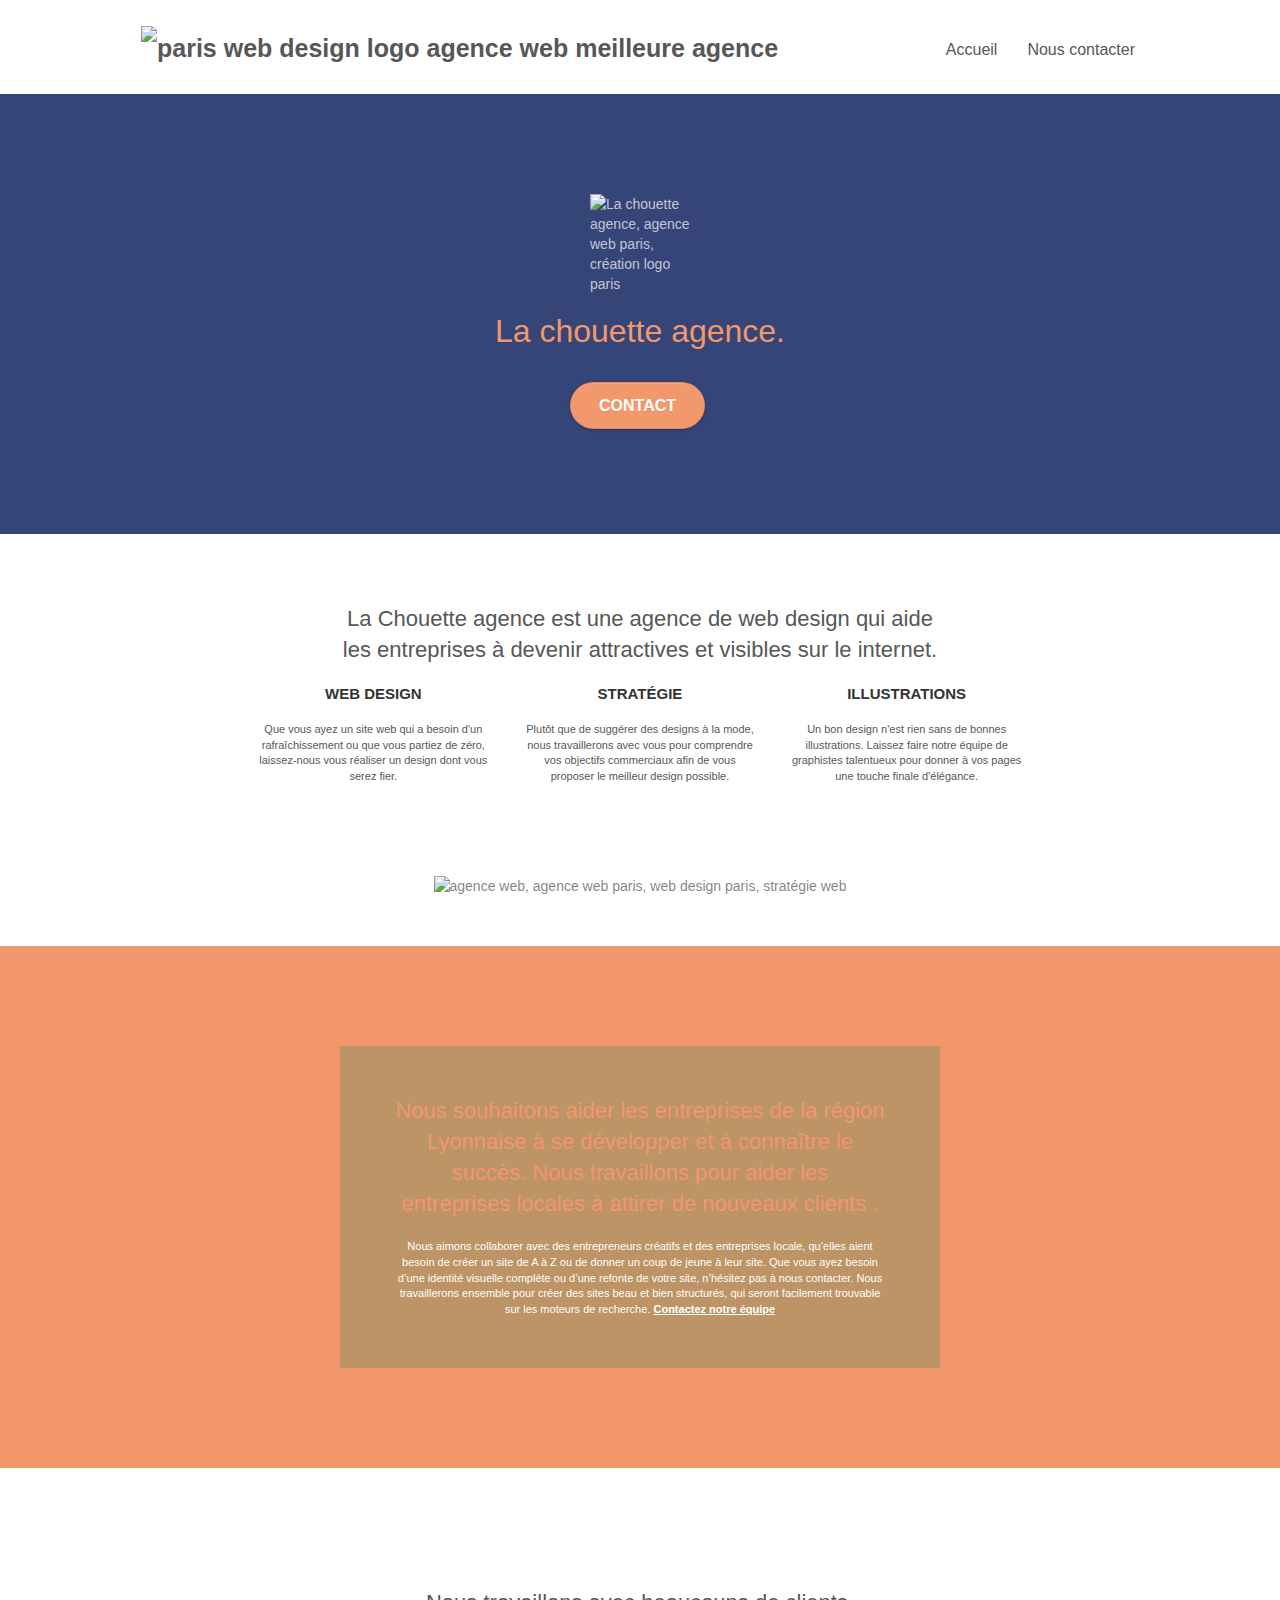
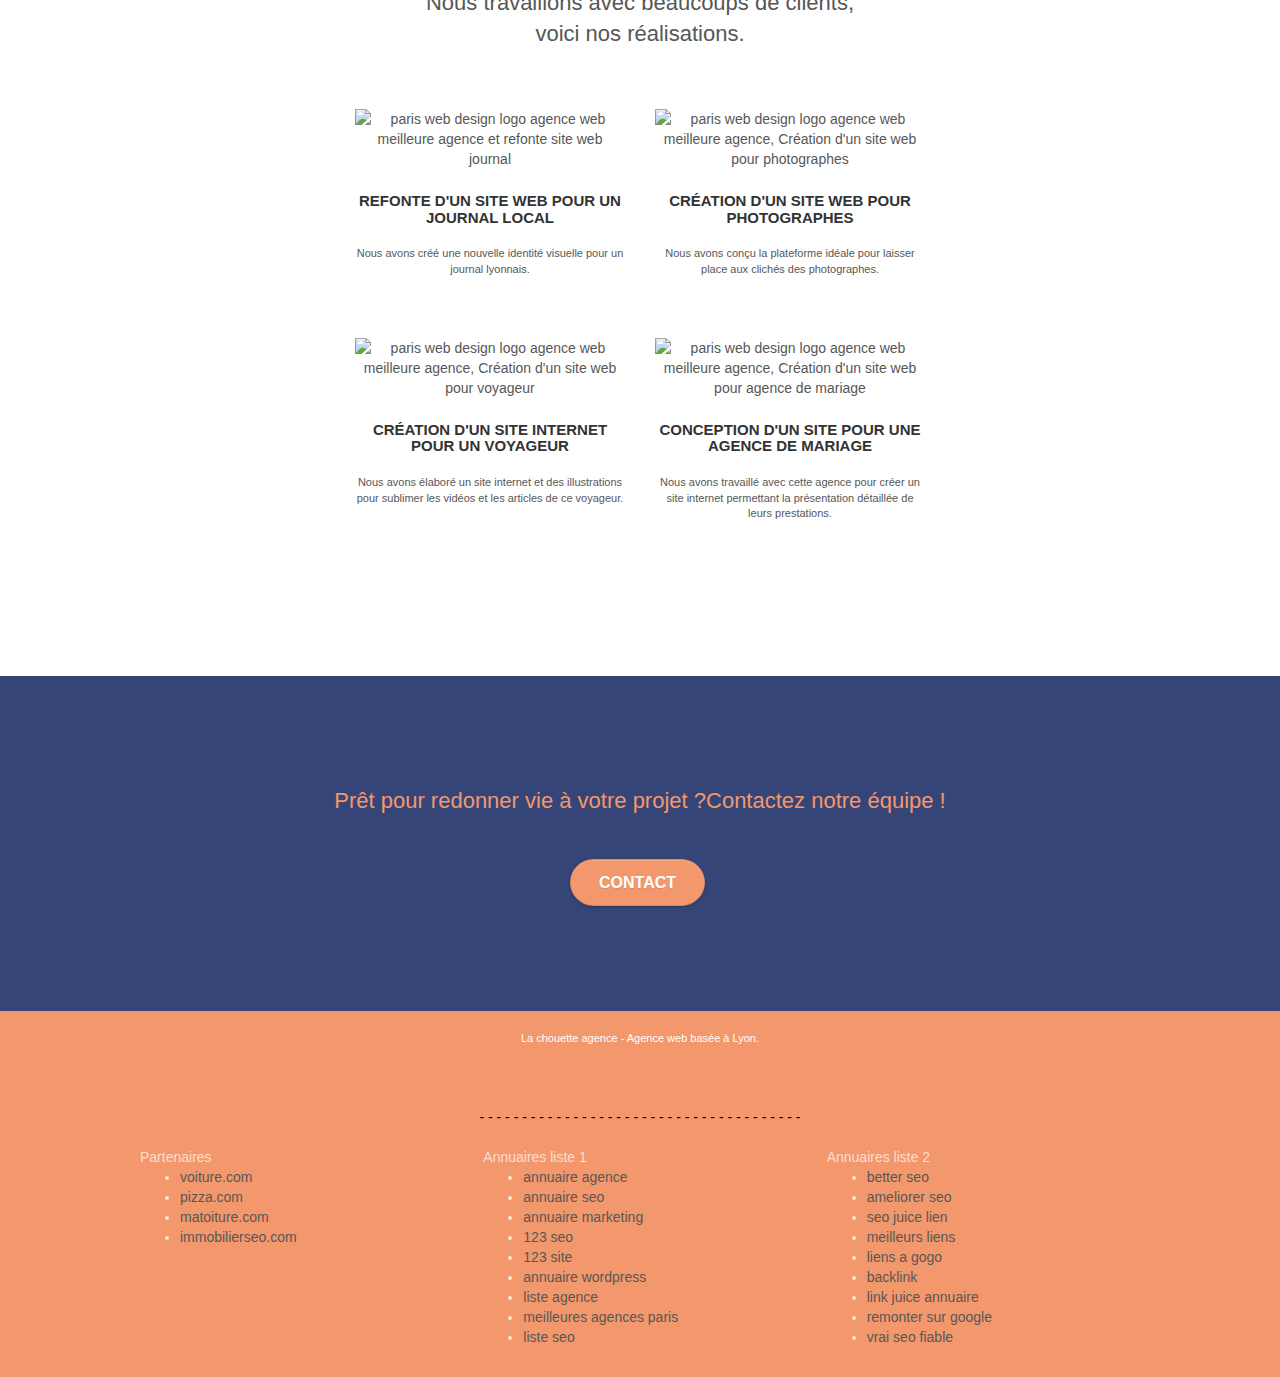
==== index.html @ 9cf642fd "img title deleted replaced by text" ====
<!doctype html>
<html lang="fr">

<head>
	<meta charset="utf-8">
	<meta name="keywords"
		content="seo, google, site web, site internet, agence design paris, agence design, agence design,agence design,agence design,agence design,agence design,agence design,agence design,agence design">
	<meta name="description" content="">
	<meta name="viewport" content="width=device-width, initial-scale=1.0, viewport-fit=cover">
	<link rel="shortcut icon" type="image/png" href="favicon.jpg">

	<link rel="stylesheet" type="text/css" href="./css/bootstrap.css">
	<link rel="stylesheet" type="text/css" href="style.css">
	<link rel="stylesheet" type="text/css" href="./css/font-awesome.css">
	<link rel="stylesheet" type="text/css" href="./css/et-line.css">


	<script src="./js/jquery-2.1.0.js"></script>
	<script src="./js/bootstrap.js"></script>
	<script src="./js/blocs.js"></script>
	<script src="./js/jquery.touchSwipe.js" defer></script>
	<script src="./js/gmaps.js"></script>

	<title>La chouette agence</title>


	<!-- Analytics -->

	<!-- Analytics END -->

</head>

<body>
	<!-- Principal conteneur -->
	<div class="page-container">

		<!-- bloc-0 -->
		<div class="bloc bgc-white l-bloc " id="bloc-0">
			<div class="container bloc-sm">

				<nav class="navbar row">
					<div class="navbar-header">
						<a class="navbar-brand" href="index.html"><img src="img/la-chouette-agence.png"
								alt="paris web design logo agence web meilleure agence" height="40" /></a>
						<button id="nav-toggle" type="button" class="ui-navbar-toggle navbar-toggle"
							data-toggle="collapse" data-target=".navbar-1">
							<span class="sr-only">Toggle navigation</span><span class="icon-bar"></span><span
								class="icon-bar"></span><span class="icon-bar"></span>
						</button>
					</div>
					<div class="collapse navbar-collapse navbar-1 special-dropdown-nav">
						<ul class="site-navigation nav navbar-nav">
							<li>
								<a href="index.html">Accueil</a>
							</li>

							<li>
								<a href="page2.html">Nous contacter</a>
							</li>
						</ul>
					</div>
				</nav>
			</div>
		</div>
		<!-- bloc-0 END -->

		<!-- bloc-1-presentation -->
		<div class="bloc bgc-dark-slate-blue bg-banniere d-bloc bg-t-edge bloc-bg-texture texture-paper b-parallax"
			id="bloc-1-hero">
			<div class="container bloc-lg">
				<div class="row tight-width-whitespace">
					<div class="col-sm-12">
						<img src="img/logo.png" class="center-block image-resize-mode" width="100"
							alt="La chouette agence, agence web paris, création logo paris" />
						<h1 class="text-center hero-bloc-text tc-white ">
							La chouette agence.
						</h1>
						<div class="text-center">
							<a href="page2.html" class="btn btn-lg btn-clean btn-rd cta-hero btn-atomic-tangerine"
								id="cta-hero">Contact</a>
						</div>
					</div>
				</div>
			</div>
		</div>
		<!-- bloc-1-presentation END -->

		<!-- bloc-2-services -->
		<div class="bloc bgc-white l-bloc" id="bloc-2-services">
			<div class="container bloc-md">
				<div class="row">
					<div class="col-sm-12 text-center">
						<h2 class="chouette_agence_titre">La Chouette agence est une agence de web design qui aide <br/>les entreprises à devenir attractives et visibles sur le internet.</h3>
					</div>
				</div>
				<div class="row voffset-lg med-width-whitespace">
					<div class="col-sm-4">
						<div class="text-center">
							<span class="et-icon-browser sm-shadow icon-dark-slate-blue icons icon-lg"></span>
						</div>
						<h3 class="mg-md text-center">
							Web design
						</h3>
						<p class="text-center ">
							Que vous ayez un site web qui a besoin d'un rafraîchissement ou que vous partiez de
							zéro, laissez-nous vous réaliser un design dont vous serez fier.
						</p>
					</div>
					<div class="col-sm-4">
						<div class="text-center">
							<span class="et-icon-presentation sm-shadow icon-dark-slate-blue icons icon-lg"></span>
						</div>
						<h3 class="mg-md text-center">
							Stratégie
						</h3>
						<p class="text-center ">
							Plutôt que de suggérer des designs à la mode, nous travaillerons avec vous pour comprendre
							vos objectifs commerciaux afin de vous proposer le meilleur design possible.
						</p>
					</div>
					<div class="col-sm-4">
						<div class="text-center">
							<span class="et-icon-edit sm-shadow icon-dark-slate-blue icons icon-lg"></span>
						</div>
						<h3 class="mg-md text-center">
							Illustrations
						</h3>
						<p class="text-center ">
							Un bon design n'est rien sans de bonnes illustrations. Laissez faire notre équipe de
							graphistes talentueux pour donner à vos pages une touche finale d'élégance.
						</p>
					</div>
				</div>
				<div class="row voffset-lg voffset">
					<div class="col-xs-12 col-md-8 col-md-offset-2 text-center">
						<img alt="agence web, agence web paris, web design paris, stratégie web"
							src="img/citation.png" />

					</div>
				</div>
			</div>
		</div>
		<!-- bloc-2-services END -->

		<!-- bloc-3-what-i-do -->
		<div class="bloc tc-white bgc-atomic-tangerine bg-presentation d-bloc bloc-bg-texture texture-paper b-parallax"
			id="bloc-3-what-i-do">
			<div class="container bloc-lg">
				<div class="row tight-width-whitespace black-background">
					<div class="col-sm-12">
						<h2 class="mg-md text-center tc-white">
							Nous souhaitons aider les entreprises de la région Lyonnaise à se développer et à connaître
							le succès. Nous travaillons pour aider les entreprises locales à attirer de nouveaux clients
							.
						</h2>
						<p class="text-center white">
							Nous aimons collaborer avec des entrepreneurs créatifs et des entreprises locale, qu’elles
							aient besoin de créer un site de A à Z ou de donner un coup de jeune à leur site. Que vous
							ayez besoin d’une identité visuelle complète ou d’une refonte de votre site, n’hésitez pas à
							nous contacter. Nous travaillerons ensemble pour créer des sites beau et bien structurés,
							qui seront facilement trouvable sur les moteurs de recherche. <a class="ltc-white bold-link"
								href="page2.html">Contactez notre équipe</a>
						</p>
					</div>
				</div>
			</div>
		</div>
		<!-- bloc-3-what-i-do END -->

		<!-- bloc-4-portfolio -->
		<div class="bloc bgc-white bg-lines-h2-bg bg-repeat l-bloc" id="bloc-4-portfolio">
			<div class="container bloc-lg">
				<div class="row">
					<div class="col-sm-12 text-center">
						<h2 class="chouette_agence_titre">Nous travaillons avec beaucoups de clients, <br/> voici nos réalisations.</h2>
					</div>
				</div>
				<div class="row tight-width-whitespace portfolio-row">
					<div class="col-sm-6">
						<a href="#" data-lightbox="img/1.jpg" data-gallery-id="gallery-1"
							data-caption="Refonte d'un site web pour un journal local" data-frame="snapshot-lb"><img
								src="img/1.jpg"
								alt="paris web design logo agence web meilleure agence et refonte site web journal"
								class="img-responsive portfolio-thumb" /></a>
						<h3 class="mg-md text-center">
							Refonte d'un site web pour un journal local
						</h3>
						<p class="text-center">
							Nous avons créé une nouvelle identité visuelle pour un journal lyonnais.
						</p>
					</div>
					<div class="col-sm-6">
						<a href="#" data-lightbox="img/2.jpg" data-gallery-id="gallery-1"
							data-caption="Création d'un site web pour photographes" data-frame="snapshot-lb"><img
								src="img/2.jpg" class="img-responsive portfolio-thumb"
								alt="paris web design logo agence web meilleure agence, Création d'un site web pour photographes" /></a>
						<h3 class="mg-md text-center">
							Création d'un site web pour photographes
						</h3>
						<p class="text-center">
							Nous avons conçu la plateforme idéale pour laisser place aux clichés des photographes.
						</p>
					</div>
				</div>
				<div class="row tight-width-whitespace portfolio-row">
					<div class="col-sm-6">
						<a href="#" data-lightbox="img/3.jpeg" data-gallery-id="gallery-1"
							data-caption="Création d'un site internet pour un voyageur" data-frame="snapshot-lb"><img
								src="img/3.jpeg" class="img-responsive portfolio-thumb"
								alt="paris web design logo agence web meilleure agence, Création d'un site web pour voyageur" /></a>
						<h3 class="mg-md text-center">
							Création d'un site internet pour un voyageur
						</h3>
						<p class="text-center">
							Nous avons élaboré un site internet et des illustrations pour sublimer les vidéos et les
							articles de ce voyageur.
						</p>
					</div>
					<div class="col-sm-6">
						<a href="#" data-lightbox="img/4.jpeg" data-gallery-id="gallery-1"
							data-caption="Conception d'un site pour une agence de mariage" data-frame="snapshot-lb"><img
								src="img/4.jpeg" class="img-responsive portfolio-thumb"
								alt="paris web design logo agence web meilleure agence, Création d'un site web pour agence de mariage" /></a>
						<h3 class="mg-md text-center">
							Conception d'un site pour une agence de mariage
						</h3>
						<p class="text-center">
							Nous avons travaillé avec cette agence pour créer un site internet permettant la
							présentation détaillée de leurs prestations.
						</p>
					</div>
				</div>
			</div>
		</div>
		<!-- bloc-4-portfolio END -->

		<!-- bloc-5-cta -->
		<div class="bloc bgc-dark-slate-blue bg-banniere d-bloc bloc-bg-texture texture-paper" id="bloc-5-cta">
			<div class="container bloc-lg">
				<div class="row">
					<h2 class="mg-md text-center tc-white">
						Prêt pour redonner vie à votre projet ?Contactez notre équipe !
					</h2>
					<div class="col-sm-12 text-center">
						<a href="page2.html"
							class="btn btn-atomic-tangerine btn-clean btn-rd btn-lg cta-hero">Contact</a>
					</div>
				</div>
			</div>
		</div>
		<!-- bloc-5-cta END -->

		<!-- Footer - bloc-8 -->
		<div class="bloc bgc-atomic-tangerine d-bloc" id="bloc-8">
			<div class="container bloc-sm">
				<div class="row">
					<div class="col-sm-12">
						<p class="text-center white">
							La chouette agence - Agence web basée à Lyon.
						</p>
						<div class="row row-no-gutters social">
							<div class="col-sm-3">
								<div class="text-center">
									<a class="social" href="index.html"><span class="fa fa-twitter icon-md"></span></a>
								</div>
							</div>
							<div class="col-sm-3">
								<div class="text-center">
									<a class="social" href="index.html"><span class="fa fa-facebook icon-md"></span></a>
								</div>
							</div>
							<div class="col-sm-3">
								<div class="text-center">
									<a class="social" href="index.html"><span class="fa fa-dribbble icon-md"></span></a>
								</div>
							</div>
							<div class="col-sm-3">
								<div class="text-center">
									<a class="social" href="index.html"><span
											class="fa fa-instagram icon-md"></span></a>
								</div>
							</div>
							<div class="keywords" style="color: initial;">- - - - - - - - - - - - - - - - - - - - - - - - - - - - - - - - - - - - - -</div>
						</div>
						<div class="row">
							<div class="col-sm-4">
								Partenaires
								<ul>
									<li><a href="voiture.com">voiture.com</a></li>
									<li><a href="pizza.com">pizza.com</a></li>
									<li><a href="matoiture.com">matoiture.com</a></li>
									<li><a href="immobilierseo.com">immobilierseo.com</a></li>
								</ul>
							</div>
							<div class="col-sm-4">
								Annuaires liste 1
								<ul>
									<li><a href="annuaireagence.com">annuaire agence</a></li>
									<li><a href="annuaireseo.com">annuaire seo</a></li>
									<li><a href="annuairemarketing.com">annuaire marketing</a></li>
									<li><a href="123seoture.com">123 seo</a></li>
									<li><a href="123site.com">123 site</a></li>
									<li><a href="annuairewordpress.com">annuaire wordpress</a></li>
									<li><a href="listeagence.com">liste agence</a></li>
									<li><a href="meilleuresagencesparis.com">meilleures agences paris</a></li>
									<li><a href="listeseo.com">liste seo</a></li>
								</ul>
							</div>
							<div class="col-sm-4">
								Annuaires liste 2
								<ul>
									<li><a href="betterseo.com">better seo</a></li>
									<li><a href="ameliorerseo.com">ameliorer seo</a></li>
									<li><a href="seojuicelien.com">seo juice lien</a></li>
									<li><a href="meilleursliens.com">meilleurs liens</a></li>
									<li><a href="liensagogo.com">liens a gogo</a></li>
									<li><a href="backlink.com">backlink</a></li>
									<li><a href="linkjuiceannuaire.com">link juice annuaire</a></li>
									<li><a href="remontersurgoogle.com">remonter sur google</a></li>
									<li><a href="vraiseofiable.com">vrai seo fiable</a></li>
								</ul>
							</div>
						</div>
					</div>
				</div>
			</div>
		</div>
		<!-- Footer - bloc-8 END -->

		<!-- Principal conteneur END -->


</body>

</html>
---- style.css ----
/* Modifications apporté au CSS */

.col-sm-3 {
    margin-bottom: 20px;
}

.keywords {
    margin-bottom: 20px;
    text-align: center;
}

.chouette_agence_titre


/* fin des modifications */



body {
    margin: 0;
    padding: 0;
    background: #FFF;
    overflow-x: hidden;
    -webkit-font-smoothing: antialiased;
    -moz-osx-font-smoothing: grayscale;
}

a,
button {
    transition: all .3s ease-in-out;
    outline: none!important;
}

a:hover {
    text-decoration: none;
    cursor: pointer;
}

#page-loading-blocs-notifaction {
    position: fixed;
    top: 0;
    bottom: 0;
    width: 100%;
    z-index: 100000;
    background: #FFFFFF url("img/pageload-spinner.gif") no-repeat center center;
}

.bloc {
    width: 100%;
    clear: both;
    background: 50% 50% no-repeat;
    padding: 0 50px;
    -webkit-background-size: cover;
    -moz-background-size: cover;
    -o-background-size: cover;
    background-size: cover;
    position: relative;
}

.bloc .container {
    padding-left: 0;
    padding-right: 0;
}

.bloc-lg {
    padding: 100px 50px;
}

.bloc-md {
    padding: 50px;
}

.bloc-sm {
    padding: 20px 50px;
}

.bg-center,
.bg-l-edge,
.bg-r-edge,
.bg-t-edge,
.bg-b-edge,
.bg-tl-edge,
.bg-bl-edge,
.bg-tr-edge,
.bg-br-edge,
.bg-repeat {
    -webkit-background-size: auto!important;
    -moz-background-size: auto!important;
    -o-background-size: auto!important;
    background-size: auto!important;
}

.bg-repeat {
    background: repeat;
}

.bg-t-edge {
    background: top no-repeat;
}

.bloc-bg-texture::before {
    content: "";
    background-size: 2px 2px;
    position: absolute;
    top: 0;
    bottom: 0;
    left: 0;
    right: 0;
}

.texture-paper::before {
    background: url("img/texture-paper.png");
    background-size: 280px 280px;
}

.b-parallax {
    background-attachment: fixed;
}

.d-bloc {
    color: rgba(255, 255, 255, .7);
}

.d-bloc button:hover {
    color: rgba(255, 255, 255, .9);
}

.d-bloc .icon-round,
.d-bloc .icon-square,
.d-bloc .icon-rounded,
.d-bloc .icon-semi-rounded-a,
.d-bloc .icon-semi-rounded-b {
    border-color: rgba(255, 255, 255, .9);
}

.d-bloc .divider-h span {
    border-color: rgba(255, 255, 255, .2);
}

.d-bloc .a-btn,
.d-bloc .navbar a,
.d-bloc .navbar-brand,
.d-bloc a .icon-sm,
.d-bloc a .icon-md,
.d-bloc a .icon-lg,
.d-bloc a .icon-xl,
.d-bloc h1 a,
.d-bloc h2 a,
.d-bloc h3 a,
.d-bloc h4 a,
.d-bloc h5 a,
.d-bloc h6 a,
.d-bloc p a {
    color: rgba(255, 255, 255, .6);
}

.d-bloc .a-btn:hover,
.d-bloc .navbar a:hover,
.d-bloc .navbar-brand:hover,
.d-bloc a:hover .icon-sm,
.d-bloc a:hover .icon-md,
.d-bloc a:hover .icon-lg,
.d-bloc a:hover .icon-xl,
.d-bloc h1 a:hover,
.d-bloc h2 a:hover,
.d-bloc h3 a:hover,
.d-bloc h4 a:hover,
.d-bloc h5 a:hover,
.d-bloc h6 a:hover,
.d-bloc p a:hover {
    color: rgba(255, 255, 255, 1);
}

.d-bloc .navbar-toggle .icon-bar {
    background: rgba(255, 255, 255, 1);
}

.d-bloc .btn-wire,
.d-bloc .btn-wire:hover {
    color: rgba(255, 255, 255, 1);
    border-color: rgba(255, 255, 255, 1);
}

.d-bloc .panel {
    color: rgba(0, 0, 0, .5);
}

.d-bloc .panel button:hover {
    color: rgba(0, 0, 0, .7);
}

.d-bloc .panel icon {
    border-color: rgba(0, 0, 0, .7);
}

.d-bloc .panel .divider-h span {
    border-color: rgba(0, 0, 0, .1);
}

.d-bloc .panel .a-btn {
    color: rgba(0, 0, 0, .6);
}

.d-bloc .panel .a-btn:hover {
    color: rgba(0, 0, 0, 1);
}

.d-bloc .panel .btn-wire,
.d-bloc .panel .btn-wire:hover {
    color: rgba(0, 0, 0, .7);
    border-color: rgba(0, 0, 0, .3);
}

.d-bloc .panel,
.l-bloc {
    color: rgba(0, 0, 0, .5);
}

.d-bloc .panel button:hover,
.l-bloc button:hover {
    color: rgba(0, 0, 0, .7);
}

.l-bloc .icon-round,
.l-bloc .icon-square,
.l-bloc .icon-rounded,
.l-bloc .icon-semi-rounded-a,
.l-bloc .icon-semi-rounded-b {
    border-color: rgba(0, 0, 0, .7);
}

.d-bloc .panel .divider-h span,
.l-bloc .divider-h span {
    border-color: rgba(0, 0, 0, .1);
}

.d-bloc .panel .a-btn,
.l-bloc .a-btn,
.l-bloc .navbar a,
.l-bloc .navbar-brand,
.l-bloc a .icon-sm,
.l-bloc a .icon-md,
.l-bloc a .icon-lg,
.l-bloc a .icon-xl,
.l-bloc h1 a,
.l-bloc h2 a,
.l-bloc h3 a,
.l-bloc h4 a,
.l-bloc h5 a,
.l-bloc h6 a,
.l-bloc p a {
    color: rgba(0, 0, 0, .6);
}

.d-bloc .panel .a-btn:hover,
.l-bloc .a-btn:hover,
.l-bloc .navbar a:hover,
.l-bloc .navbar-brand:hover,
.l-bloc a:hover .icon-sm,
.l-bloc a:hover .icon-md,
.l-bloc a:hover .icon-lg,
.l-bloc a:hover .icon-xl,
.l-bloc h1 a:hover,
.l-bloc h2 a:hover,
.l-bloc h3 a:hover,
.l-bloc h4 a:hover,
.l-bloc h5 a:hover,
.l-bloc h6 a:hover,
.l-bloc p a:hover {
    color: rgba(0, 0, 0, 1);
}

.l-bloc .navbar-toggle .icon-bar {
    color: rgba(0, 0, 0, .6);
}

.d-bloc .panel .btn-wire,
.d-bloc .panel .btn-wire:hover,
.l-bloc .btn-wire,
.l-bloc .btn-wire:hover {
    color: rgba(0, 0, 0, .7);
    border-color: rgba(0, 0, 0, .3);
}

.voffset {
    margin-top: 30px;
}

.voffset-lg {
    margin-top: 80px;
}

.row-no-gutters {
    margin-right: 0;
    margin-left: 0;
}

.row.row-no-gutters > [class^="col-"],
.row.row-no-gutters > [class*=" col-"] {
    padding-right: 0;
    padding-left: 0;
}

#bloc-1-hero h1 {
    font-size: 32px;
}

.navbar {
    margin-bottom: 0;
    z-index: 1;
}

.navbar-brand {
    height: auto;
    padding: 3px 15px;
    font-size: 25px;
    font-weight: normal;
    font-weight: 600;
    line-height: 44px;
}

.navbar-brand img {
    max-height: 200px;
    margin: 0 5px 0 0;
    display: inline;
}

.navbar-brand img[src$=svg] {
    min-width: 100px;
}

.nav-center .navbar-brand img {
    margin: 0;
}

.navbar .nav {
    padding-top: 2px;
    margin-right: -16px;
    float: right;
    z-index: 1;
}

.nav > li {
    float: left;
    margin-top: 4px;
    font-size: 16px;
}

.navbar-nav .open .dropdown-menu > li > a {
    text-align: inherit;
}

.nav > li a:hover,
.nav > li a:focus {
    background: transparent;
}

.navbar-toggle {
    margin: 10px 10px 0 0;
    border: 0px;
}

.navbar-toggle:hover {
    background: transparent!important;
}

.navbar-toggle .icon-bar {
    background-color: rgba(0, 0, 0, .5);
    width: 26px;
}

.nav-invert .navbar .nav {
    float: left;
}

.nav-invert .navbar-header,
.nav-invert .navbar-brand {
    float: right;
    position: relative;
    z-index: 2;
}

@media (min-width: 768px) {
    .site-navigation {
        position: absolute;
        top: 50%;
        right: 20px;
        transform: translate(0, -50%);
        -webkit-transform: translateY(-50%);
    }
    .nav > li .dropdown-menu a,
    .nav > li .dropdown-menu a:hover {
        color: #484848;
    }
    .nav-invert .site-navigation {
        left: 0;
        right: 0;
    }
    .nav-center {
        text-align: center;
    }
    .nav-center .navbar-header {
        width: 100%;
    }
    .nav-center .navbar-header,
    .nav-center .navbar-brand,
    .nav-center .nav > li {
        float: none;
        display: inline-block;
    }
    .nav-center .site-navigation {
        position: relative;
        width: 100%;
        right: 0;
        margin-right: 0px;
        margin-top: 20px;
    }
    .nav-center.mini-nav .navbar-toggle {
        float: none;
        margin: 10px auto 0;
    }
}

.nav > li > .dropdown a {
    background: none!important;
    display: block;
    padding: 14px 15px;
}

nav .caret {
    margin: 0 5px;
}

.dropdown-menu .dropdown-menu {
    top: -8px;
    left: 100%;
}

.dropdown-menu .dropmenu-flow-right {
    top: 100%;
    left: 0;
    margin-left: -1px;
    border-top-left-radius: 0;
    border-top-right-radius: 0;
}

.dropdown-menu .dropdown span {
    border: 4px solid black;
    border-top-color: transparent;
    border-right-color: transparent;
    border-bottom-color: transparent;
    margin: 6px -5px 0 0!important;
    float: right;
}

.mg-md {
    margin-top: 10px;
    margin-bottom: 20px;
}

.mg-lg {
    margin-top: 10px;
    margin-bottom: 40px;
}

.btn {
    margin: 0 5px 5px 0;
}

.btn.pull-right {
    margin: 0 0 5px 5px;
}

.btn-d,
.btn-d:hover,
.btn-d:focus {
    color: #FFF;
    background: rgba(0, 0, 0, .3);
}

button {
    outline: none!important;
}

.btn-rd {
    border-radius: 40px;
}

.btn-clean {
    border: 1px solid rgba(0, 0, 0, .08);
    border-bottom-color: rgba(0, 0, 0, .1);
    text-shadow: 0 1px 0 rgba(0, 0, 1, .1);
    box-shadow: 0 1px 3px rgba(0, 0, 1, .25), inset 0 1px 0 0 rgba(255, 255, 255, .15);
}

.icon-md {
    font-size: 30px!important;
}

.icon-lg {
    font-size: 60px!important;
}

.sm-shadow {
    text-shadow: 0 1px 2px rgba(0, 0, 0, .3);
}

.panel-sq,
.panel-sq .panel-heading,
.panel-sq .panel-footer {
    border-radius: 0;
}

.panel-rd {
    border-radius: 30px;
}

.panel-rd .panel-heading {
    border-radius: 29px 29px 0 0;
}

.panel-rd .panel-footer {
    border-radius: 0 0 29px 29px;
}

.form-control {
    border-color: rgba(0, 0, 0, .1);
    box-shadow: none;
}

.scrollToTop {
    width: 40px;
    height: 40px;
    position: fixed;
    bottom: 20px;
    right: 20px;
    opacity: 0;
    z-index: 500;
    transition: all .3s ease-in-out;
}

.scrollToTop span {
    margin-top: 6px;
}

.showScrollTop {
    font-size: 14px;
    opacity: 1;
}

a[data-lightbox] {
    position: relative;
    display: block;
    text-align: center;
}

a[data-lightbox]:hover::before {
    content: "+";
    font-family: "HelveticaNeue-Light", "Helvetica Neue Light", "Helvetica Neue", Helvetica, Arial;
    font-size: 32px;
    width: 50px;
    height: 50px;
    margin-left: -25px;
    border-radius: 50%;
    background: rgba(0, 0, 0, .6);
    color: #FFF;
    font-weight: 100;
    z-index: 1;
    position: absolute;
    top: 50%;
    transform: translateY(-50%);
    -webkit-transform: translateY(-50%);
}

a[data-lightbox]:hover img {
    opacity: 0.6;
    -webkit-animation-fill-mode: none;
    animation-fill-mode: none;
}

#lightbox-modal {
    display: flex;
    align-items: center;
}

#lightbox-modal .modal-dialog {
    width: 90%;
    max-width: 900px;
    margin: 0 auto 0;
}

#lightbox-modal .modal-dialog img {
    max-height: 90vh;
    margin: 0 auto;
}

.lightbox-caption {
    padding: 20px;
    color: #FFF;
    background: rgba(0, 0, 0, .5);
    position: absolute;
    left: 15px;
    right: 15px;
    bottom: 5px;
}

.close-lightbox {
    color: #FFF;
    font-size: 30px;
    position: absolute;
    top: 20px;
    right: 20px;
    z-index: 20;
    background: rgba(0, 0, 0, .5);
    border: none;
    line-height: 30px;
    padding: 0 9px 5px;
    opacity: 0.3;
}

.close-lightbox:hover,
.next-lightbox:hover,
.prev-lightbox:hover {
    opacity: 1.0;
    color: #FFF;
}

.next-lightbox,
.prev-lightbox {
    font-size: 20px;
    color: rgba(255, 255, 255, .9);
    background: rgba(0, 0, 0, .5);
    transition: all .2s ease-in-out;
    position: absolute;
    top: 45%;
    z-index: 1;
    opacity: 0.4;
}

.next-lightbox {
    padding: 6px 8px 1px 13px;
    right: 25px;
}

.prev-lightbox {
    padding: 6px 13px 1px 10px;
    left: 25px;
}

.snapshot-lb .modal-body {
    padding-bottom: 45px;
}

.snapshot-lb .lightbox-caption {
    padding: 0;
    color: rgba(0, 0, 0, .5);
    background: none;
}

h1,
h2,
h3,
h4,
h5,
h6,
p,
label,
.btn,
a {
    font-family: "helvetica";
    font-weight: 400;
    color: #575757!important;
}

.container {
    max-width: 1000px;
}

.hero-bloc-text {
    font-size: 38px;
}

.hero-bloc-text-sub {
    font-size: 36px;
}

.statement-bloc-text {
    line-height: 26px;
    font-style: italic;
    font-size: 20px;
    text-align: center;
    font-weight: lighter;
    max-width: 520px;
    margin: auto auto auto auto;
}

p {
    font-size: 11px;
}

.tight-width-whitespace {
    max-width: 600px;
    margin: auto auto auto auto;
}

.h1 {
    font-size: 20px;
    font-family: "Open Sans";
}

.cta-hero {
    margin-top: 22px;
    color: #FFFFFF!important;
    text-transform: uppercase;
    padding: 12px 28px 12px 28px;
    font-size: 16px;
    font-weight: 700;
}

.social {
    max-width: 400px;
    margin: auto auto auto auto;
}

h2 {
    font-size: 22px;
    line-height: 1.4em;
}

h3 {
    font-size: 15px;
    text-transform: uppercase;
    font-weight: 700;
    color: #333333!important;
}

.med-width-whitespace {
    max-width: 800px;
    margin: auto auto auto auto;
    box-shadow: 0px 0px 0px #000000;
}

h1 {
    color: #333333!important;
}

h4 {
    color: #333333!important;
}

.icons {
    margin-bottom: 14px;
    margin-top: 24px;
}

.white {
    color: #FFFFFF!important;
}

.portfolio-thumb {
    margin-bottom: 24px;
}

.portfolio-row {
    margin-bottom: 44px;
    margin-top: 50px;
}

.avatar {
    box-shadow: 0px 4px 9px rgba(0, 0, 0, 0.3);
}

.black-background {
    background-color: rgba(165, 147, 99, 0.7);
    padding: 40px 40px 40px 40px;
}

.bold-link {
    font-weight: 900;
    text-decoration: underline!important;
}

.bgc-white {
    background-color: #FFFFFF;
}

.bgc-dark-slate-blue {
    background-color: #364577;
}

.bgc-atomic-tangerine {
    background-color: #F3976C;
}

.tc-white {
    color: #F3976C!important;
}

.btn-atomic-tangerine {
    background: #F3976C;
    color: #FFFFFF!important;
}

.btn-atomic-tangerine:hover {
    background: #c27956!important;
    color: #FFFFFF!important;
}

.ltc-white {
    color: #FFFFFF!important;
}

.ltc-white:hover {
    color: #cccccc!important;
}

.ltc-atomic-tangerine {
    color: #F3976C!important;
}

.ltc-atomic-tangerine:hover {
    color: #c27956!important;
}

.icon-dark-slate-blue {
    color: #364577!important;
    border-color: #364577!important;
}

.bg-dots-bg {
    background-image: url("img/dots-bg.png");
}

.bg-lines-h2-bg {
    background-image: url("img/lines-h2-bg.png");
}

.bg-banniere {
    background-image: url("img/la-chouette-agence-banniere.jpg");
}

.bg-presentation {
    background-image: url("img/image-de-presentation.jpeg");
}

@media (max-width: 1024px) {
    .bloc {
        padding-left: 20px;
        padding-right: 20px;
    }
    .bloc.full-width-bloc,
    .bloc-tile-2.full-width-bloc .container,
    .bloc-tile-3.full-width-bloc .container,
    .bloc-tile-4.full-width-bloc .container {
        padding-left: 0;
        padding-right: 0;
    }
}

@media (max-width: 992px) and (min-width: 768px) {
    .navbar .nav {
        max-width: 80%
    }
    .nav-center.navbar .nav {
        max-width: 100%
    }
}

@media only screen and (min-device-width: 768px) and (max-device-width: 1024px) and (orientation: landscape) {
    .b-parallax {
        background-attachment: scroll;
    }
}

@media only screen and (min-device-width: 1024px) and (max-device-width: 1366px) and (-webkit-min-device-pixel-ratio: 1.5) {
    .b-parallax {
        background-attachment: scroll;
    }
}

@media (max-width: 991px) {
    .container {
        width: 100%;
    }
    .b-parallax {
        background-attachment: scroll;
    }
    .page-container,
    #hero-bloc {
        overflow-x: hidden;
        position: relative;
    }
    .bloc {
        padding-left: constant(safe-area-inset-left);
        padding-right: constant(safe-area-inset-right);
    }
    .bloc-group,
    .bloc-group .bloc {
        display: block;
        width: 100%;
    }
    .bloc-fill-screen .fill-bloc-top-edge,
    .bloc-fill-screen .fill-bloc-bottom-edge {
        padding: 0 20px;
        padding-left: constant(safe-area-inset-left);
        padding-right: constant(safe-area-inset-right);
    }
}

@media (max-width: 767px) {
    .page-container {
        overflow-x: hidden;
        position: relative;
    }
    h1,
    h2,
    h3,
    h4,
    h5,
    h6,
    p,
    #disqus_thread {
        padding-left: 10px!important;
        padding-right: 10px!important;
    }
    .b-parallax {
        background-attachment: scroll;
    }
    .navbar .nav {
        padding-top: 0;
        border-top: 1px solid rgba(0, 0, 0, .2);
        float: none!important;
    }
    .navbar.row {
        margin-left: 0;
        margin-right: 0;
    }
    .site-navigation {
        position: inherit;
        transform: none;
        -webkit-transform: none;
        -ms-transform: none;
    }
    .nav > li {
        margin-top: 0;
        border-bottom: 1px solid rgba(0, 0, 0, .1);
        background: rgba(0, 0, 0, .05);
        text-align: left;
        padding-left: 15px;
        width: 100%;
    }
    .nav > li:hover {
        background: rgba(0, 0, 0, .08);
    }
    .dropdown .dropdown a .caret {
        float: none;
        margin: 5px 0 0 10px!important;
        border: 4px solid black;
        border-bottom-color: transparent;
        border-right-color: transparent;
        border-left-color: transparent;
    }
    #hero-bloc .navbar .nav {
        background: rgba(0, 0, 0, .8);
    }
    #hero-bloc .navbar .nav a {
        color: rgba(255, 255, 255, .6);
    }
    .hero {
        padding: 50px 0;
    }
    .hero-nav {
        left: -1px;
        right: -1px;
    }
    .navbar-collapse {
        padding: 0;
        overflow-x: hidden;
        -webkit-box-shadow: none;
        box-shadow: none;
    }
    .navbar-brand img {
        max-height: 40px;
        width: auto;
    }
    .nav-invert .navbar-header {
        float: none;
        width: 100%;
    }
    .nav-invert .navbar-toggle {
        float: left;
        margin-left: 10px;
    }
    .bloc {
        padding-left: 0;
        padding-right: 0;
    }
    .bloc-xxl,
    .bloc-xl,
    .bloc-lg {
        padding: 40px 0;
    }
    .bloc-sm,
    .bloc-md {
        padding-left: 0;
        padding-right: 0;
    }
    .bloc-tile-2 .container,
    .bloc-tile-3 .container,
    .bloc-tile-4 .container,
    .bloc-fill-screen .fill-bloc-top-edge,
    .bloc-fill-screen .fill-bloc-bottom-edge {
        padding-left: 0;
        padding-right: 0;
    }
    .a-block {
        padding: 0 10px;
    }
    .btn-dwn {
        display: none;
    }
    .voffset {
        margin-top: 5px;
    }
    .voffset-md {
        margin-top: 20px;
    }
    .voffset-lg {
        margin-top: 30px;
    }
    form {
        padding: 5px;
    }
    .close-lightbox {
        display: inline-block;
    }
    .blocsapp-device-iphone5 {
        background-size: 216px 425px;
        padding-top: 60px;
        width: 216px;
        height: 425px;
    }
    .blocsapp-device-iphone5 img {
        width: 180px;
        height: 320px;
    }
}

@media (max-width: 400px) {
    .bloc {
        padding-left: 0;
        padding-right: 0;
    }
}

@media (max-width: 767px) {
    .bloc-mob-center-text {
        text-align: center;
    }
}
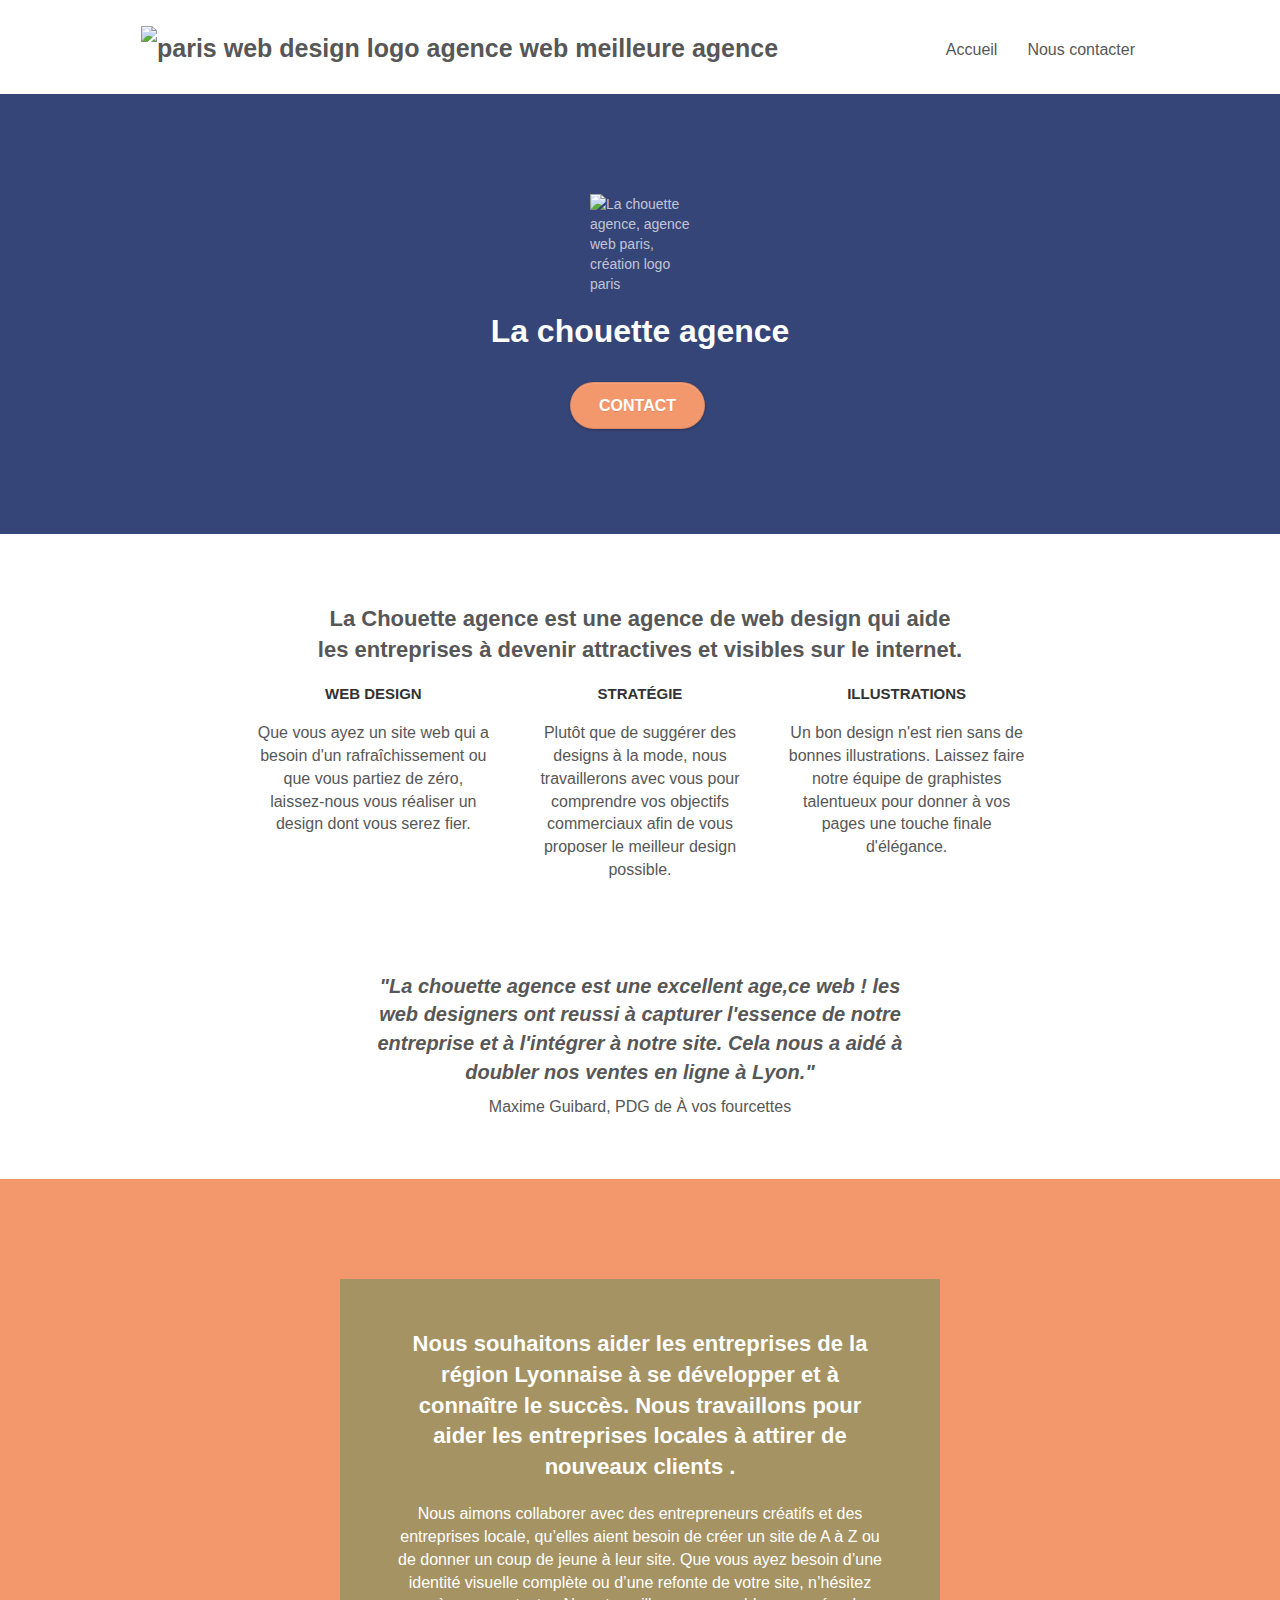
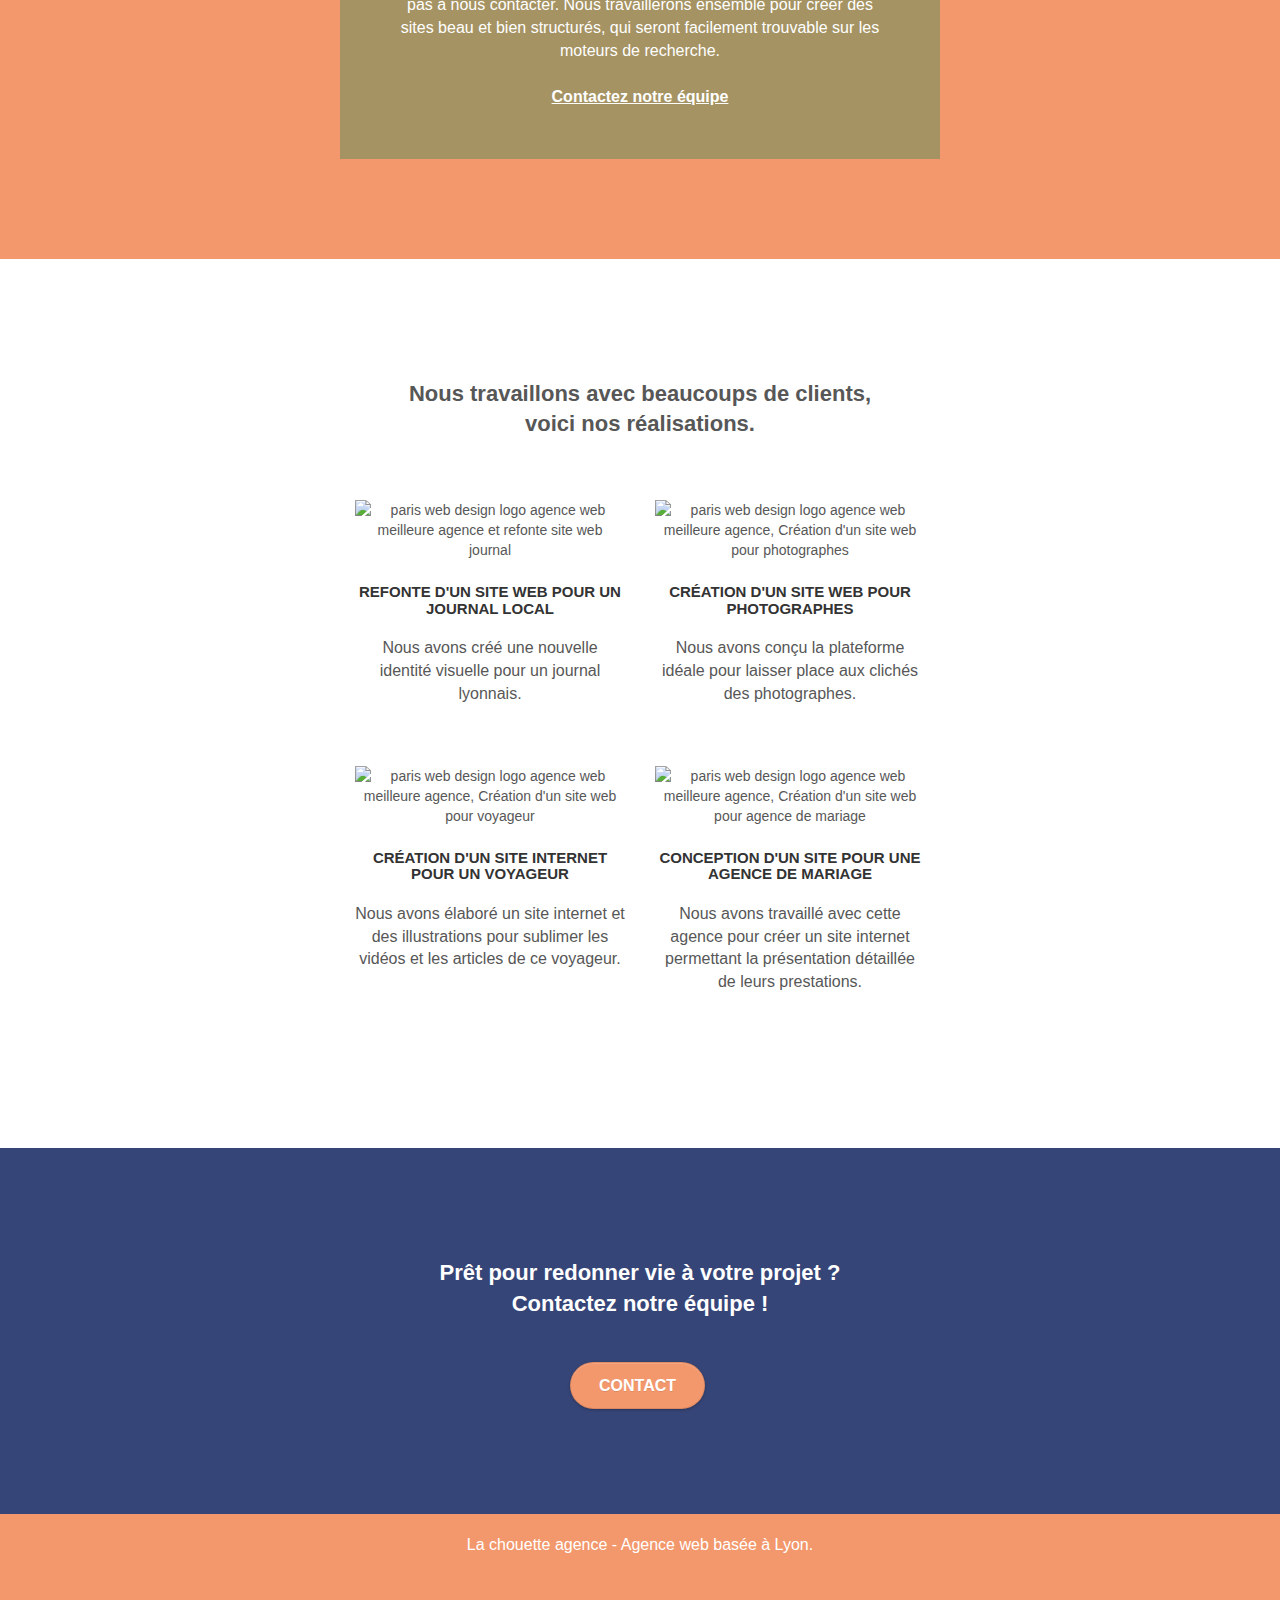
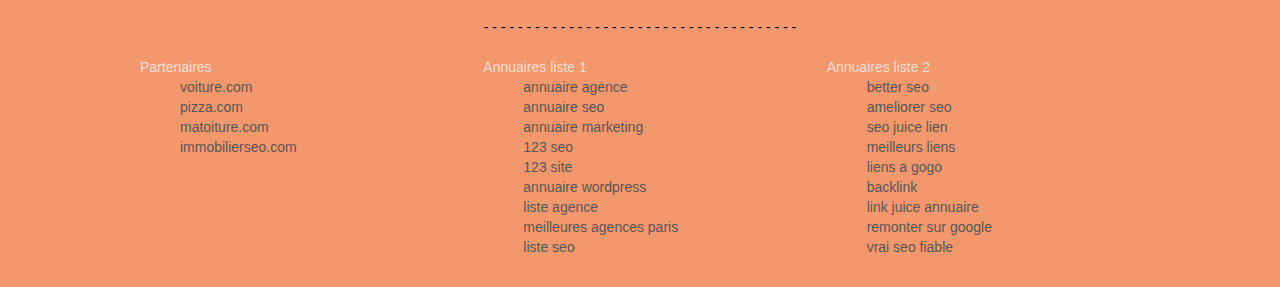
==== commit cf36ca41: "correction head & font weight text" ====
--- a/index.html
+++ b/index.html
@@ -73,7 +73,7 @@
 						<img src="img/logo.png" class="center-block image-resize-mode" width="100"
 							alt="La chouette agence, agence web paris, création logo paris" />
 						<h1 class="text-center hero-bloc-text tc-white ">
-							La chouette agence.
+							La chouette agence
 						</h1>
 						<div class="text-center">
 							<a href="page2.html" class="btn btn-lg btn-clean btn-rd cta-hero btn-atomic-tangerine"
@@ -133,8 +133,16 @@
 				</div>
 				<div class="row voffset-lg voffset">
 					<div class="col-xs-12 col-md-8 col-md-offset-2 text-center">
-						<img alt="agence web, agence web paris, web design paris, stratégie web"
-							src="img/citation.png" />
+				
+						<p id="citation-texte">
+							"La chouette agence est une excellent age,ce web ! les <br>
+							web designers ont reussi à capturer l'essence de notre<br>
+							entreprise et à l'intégrer à notre site. Cela nous a aidé à<br>
+							doubler nos ventes en ligne à Lyon."
+						</p>
+						<p id="citation-author">
+							Maxime Guibard, PDG de À vos fourcettes 
+						</p>
 
 					</div>
 				</div>
@@ -158,7 +166,7 @@
 							aient besoin de créer un site de A à Z ou de donner un coup de jeune à leur site. Que vous
 							ayez besoin d’une identité visuelle complète ou d’une refonte de votre site, n’hésitez pas à
 							nous contacter. Nous travaillerons ensemble pour créer des sites beau et bien structurés,
-							qui seront facilement trouvable sur les moteurs de recherche. <a class="ltc-white bold-link"
+							qui seront facilement trouvable sur les moteurs de recherche. <br><br><a class="ltc-white bold-link"
 								href="page2.html">Contactez notre équipe</a>
 						</p>
 					</div>
@@ -239,7 +247,7 @@
 			<div class="container bloc-lg">
 				<div class="row">
 					<h2 class="mg-md text-center tc-white">
-						Prêt pour redonner vie à votre projet ?Contactez notre équipe !
+						Prêt pour redonner vie à votre projet ? <br> Contactez notre équipe !
 					</h2>
 					<div class="col-sm-12 text-center">
 						<a href="page2.html"
@@ -280,7 +288,7 @@
 											class="fa fa-instagram icon-md"></span></a>
 								</div>
 							</div>
-							<div class="keywords" style="color: initial;">- - - - - - - - - - - - - - - - - - - - - - - - - - - - - - - - - - - - - -</div>
+							<div class="keywords" style="color: initial;">- - - - - - - - - - - - - - - - - - - - - - - - - - - - - - - - - - - - -</div>
 						</div>
 						<div class="row">
 							<div class="col-sm-4">
--- a/style.css
+++ b/style.css
@@ -1,4 +1,6 @@
  /* Modifications apporté au CSS */
+
+
 
 .col-sm-3 {
     margin-bottom: 20px;
@@ -9,8 +11,31 @@
     text-align: center;
 }
 
-.chouette_agence_titre
-
+li {
+    list-style: none;
+}
+
+a {
+    text-decoration: none;
+}
+
+.bloc-button {
+    text-align: center;
+}
+
+#contact-info p{
+    margin-top: 10%;
+    margin-left: 40%;
+    float: right;
+    position: absolute;
+    font-weight: 600;
+}
+
+#citation-texte {
+    font-style: italic;
+    font-size: 20px;
+    font-weight: 700;
+}
 
 /* fin des modifications */
 
@@ -46,7 +71,7 @@
 }
 
 .bloc {
-    width: 100%;
+    width: -webkit-fill-available;
     clear: both;
     background: 50% 50% no-repeat;
     padding: 0 50px;
@@ -336,7 +361,7 @@
 .navbar .nav {
     padding-top: 2px;
     margin-right: -16px;
-    float: right;
+    /* float: right; */
     z-index: 1;
 }
 
@@ -695,7 +720,7 @@
 }
 
 p {
-    font-size: 11px;
+    font-size: 16px;
 }
 
 .tight-width-whitespace {
@@ -725,6 +750,7 @@
 h2 {
     font-size: 22px;
     line-height: 1.4em;
+    font-weight: 600;
 }
 
 h3 {
@@ -771,7 +797,7 @@
 }
 
 .black-background {
-    background-color: rgba(165, 147, 99, 0.7);
+    background-color: rgba(165, 147, 99, 1);
     padding: 40px 40px 40px 40px;
 }
 
@@ -790,10 +816,16 @@
 
 .bgc-atomic-tangerine {
     background-color: #F3976C;
+    display: flex;
+    justify-content: center;
 }
 
 .tc-white {
-    color: #F3976C!important;
+    color: #FFF!important;
+    text-align: center;
+    opacity: 1;
+    z-index: 999;
+    font-weight: 600;
 }
 
 .btn-atomic-tangerine {
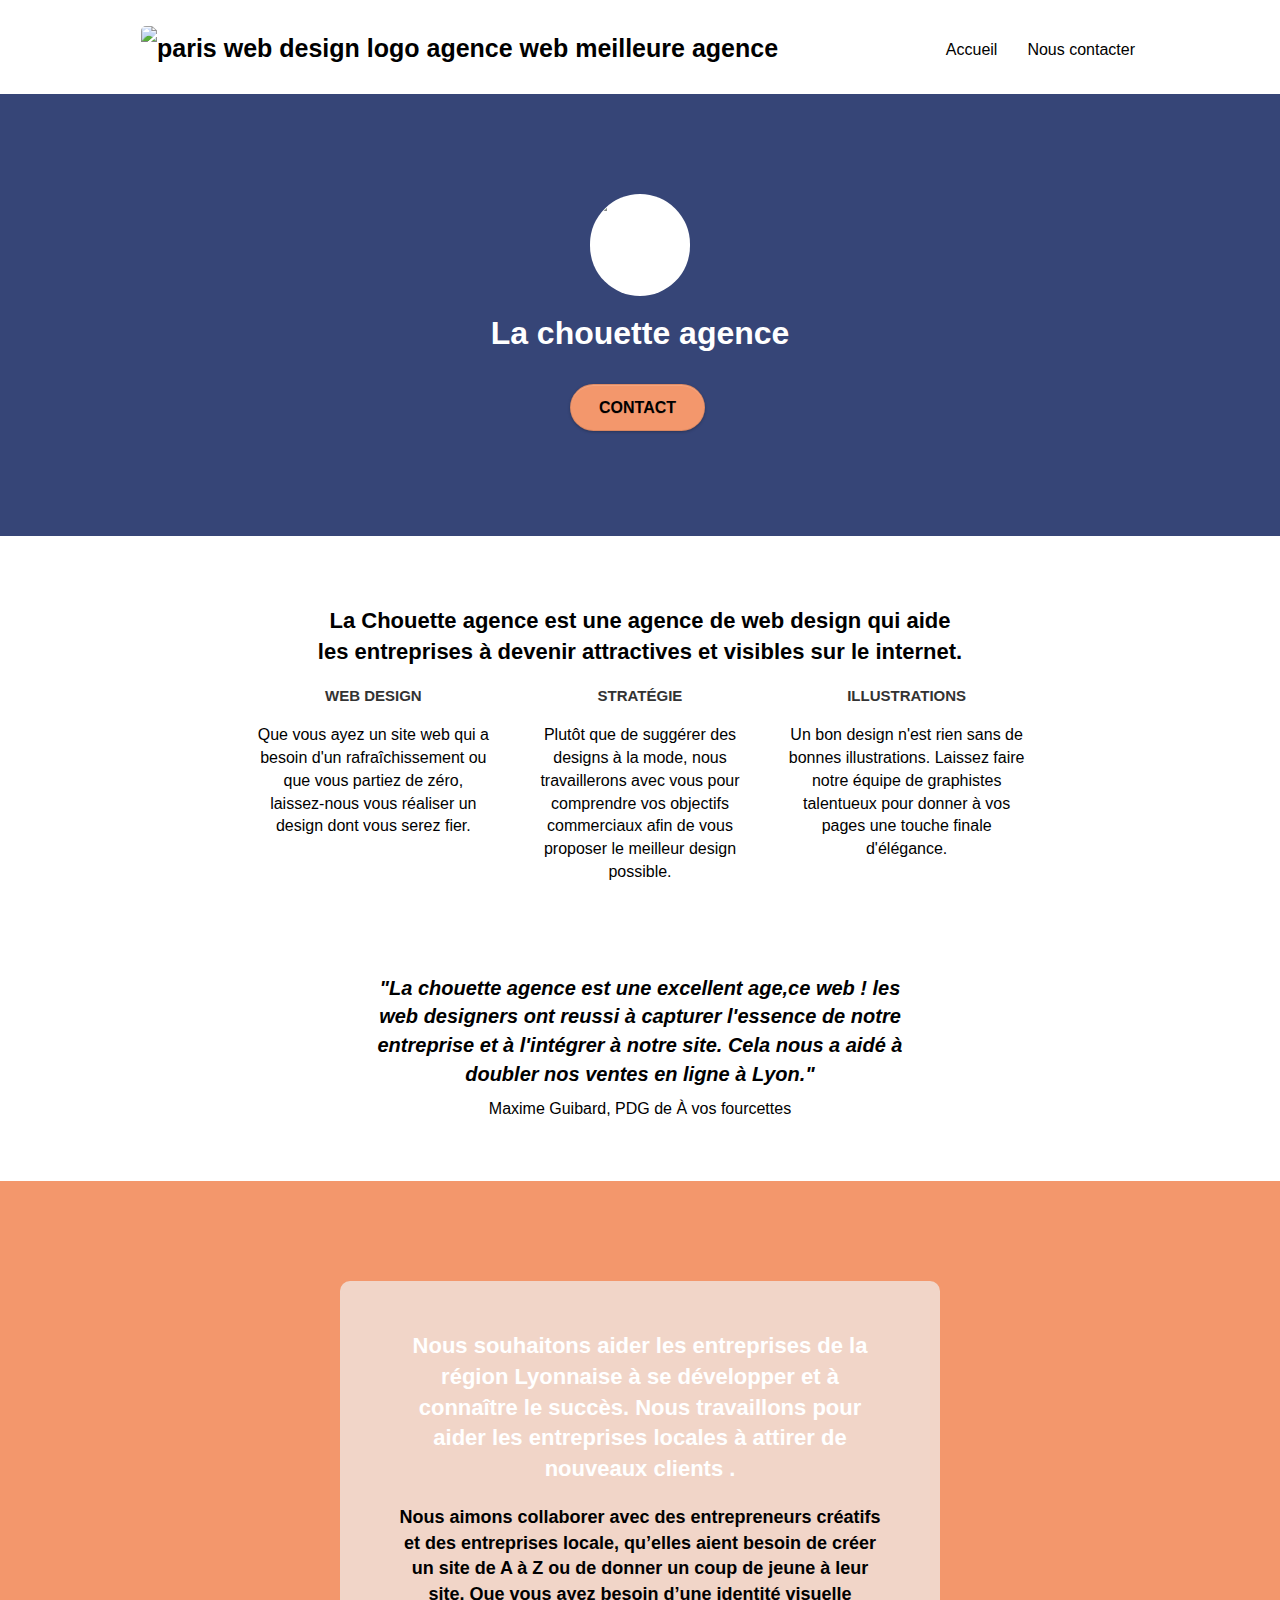
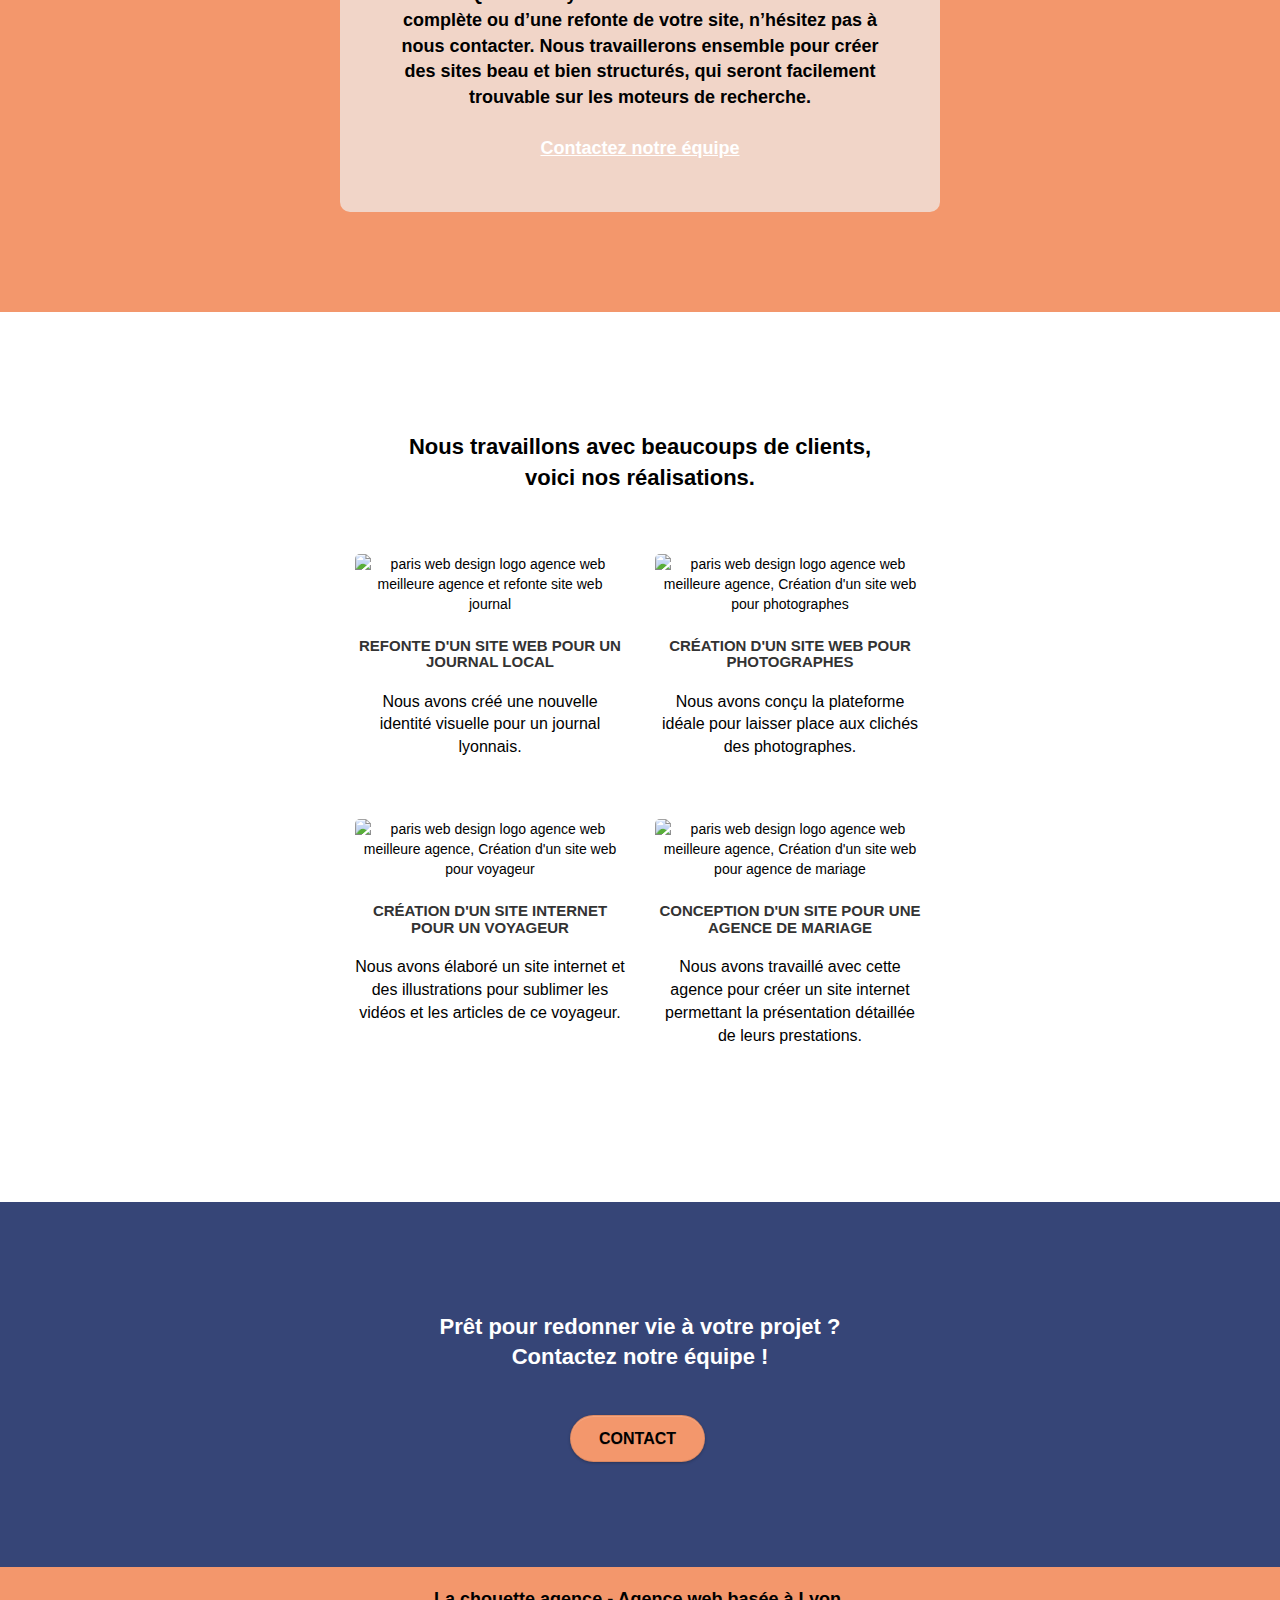
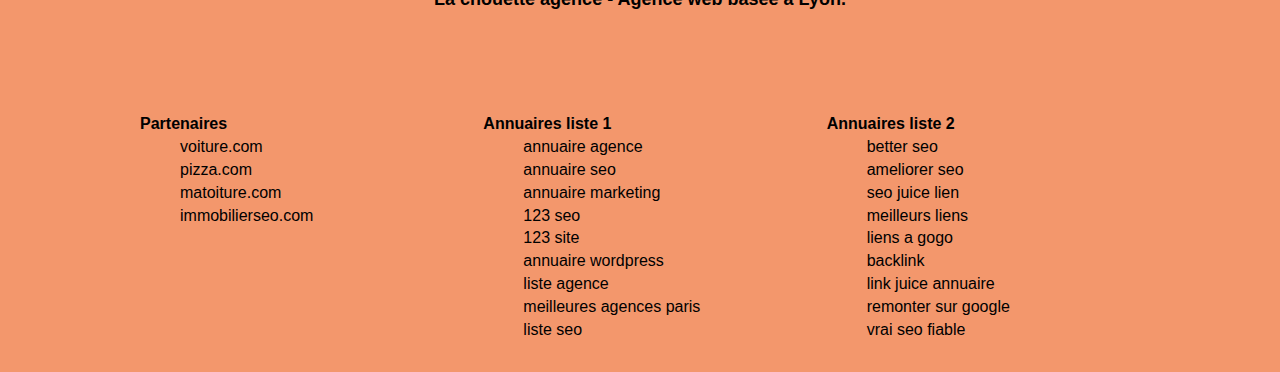
==== commit 7190a519: "colors, background-colors modification & fonts-weight" ====
--- a/index.html
+++ b/index.html
@@ -258,6 +258,10 @@
 		</div>
 		<!-- bloc-5-cta END -->
 
+		<!-- ScrollToTop Button -->
+		<a class="bloc-button btn btn-d scrollToTop" onclick="scrollToTarget('1')"><span class="fa fa-chevron-up"></span></a>
+		<!-- ScrollToTop Button END-->
+
 		<!-- Footer - bloc-8 -->
 		<div class="bloc bgc-atomic-tangerine d-bloc" id="bloc-8">
 			<div class="container bloc-sm">
@@ -288,7 +292,7 @@
 											class="fa fa-instagram icon-md"></span></a>
 								</div>
 							</div>
-							<div class="keywords" style="color: initial;">- - - - - - - - - - - - - - - - - - - - - - - - - - - - - - - - - - - - -</div>
+							<div class="keywords" style="color: initial; visibility: hidden;"> - - - - - - - - - - - - - - - - - -</div>
 						</div>
 						<div class="row">
 							<div class="col-sm-4">
--- a/style.css
+++ b/style.css
@@ -1,6 +1,18 @@
  /* Modifications apporté au CSS */
 
-
+ .image-resize-mode {
+     background-color: white;
+     border-radius: 50px;
+     padding: 1px;
+ }
+
+img {
+    border-radius: 5px;
+}
+
+.lightbox-caption{
+    text-align: center;
+}
 
 .col-sm-3 {
     margin-bottom: 20px;
@@ -27,7 +39,6 @@
     margin-top: 10%;
     margin-left: 40%;
     float: right;
-    position: absolute;
     font-weight: 600;
 }
 
@@ -37,6 +48,20 @@
     font-weight: 700;
 }
 
+.tight-width-whitespace {
+    width: fit-content;
+}
+
+.btn-atomic-tangerine {
+    color: black;
+}
+
+.col-sm-4 {
+    color: black;
+    font-weight: 700;
+    font-size: 16px;
+}
+
 /* fin des modifications */
 
 
@@ -44,7 +69,7 @@
 body {
     margin: 0;
     padding: 0;
-    background: #FFF;
+    background: #fff;
     overflow-x: hidden;
     -webkit-font-smoothing: antialiased;
     -moz-osx-font-smoothing: grayscale;
@@ -694,7 +719,7 @@
 a {
     font-family: "helvetica";
     font-weight: 400;
-    color: #575757!important;
+    color: #000!important;
 }
 
 .container {
@@ -780,7 +805,9 @@
 }
 
 .white {
-    color: #FFFFFF!important;
+    color: black!important;
+    font-weight: 600;
+    font-size: 18px;
 }
 
 .portfolio-thumb {
@@ -797,8 +824,9 @@
 }
 
 .black-background {
-    background-color: rgba(165, 147, 99, 1);
+    background-color: rgba(240, 240, 240, 0.7);
     padding: 40px 40px 40px 40px;
+    border-radius: 10px;
 }
 
 .bold-link {
@@ -821,7 +849,7 @@
 }
 
 .tc-white {
-    color: #FFF!important;
+    color: #fff!important;
     text-align: center;
     opacity: 1;
     z-index: 999;
@@ -830,7 +858,7 @@
 
 .btn-atomic-tangerine {
     background: #F3976C;
-    color: #FFFFFF!important;
+    color: #000!important;
 }
 
 .btn-atomic-tangerine:hover {
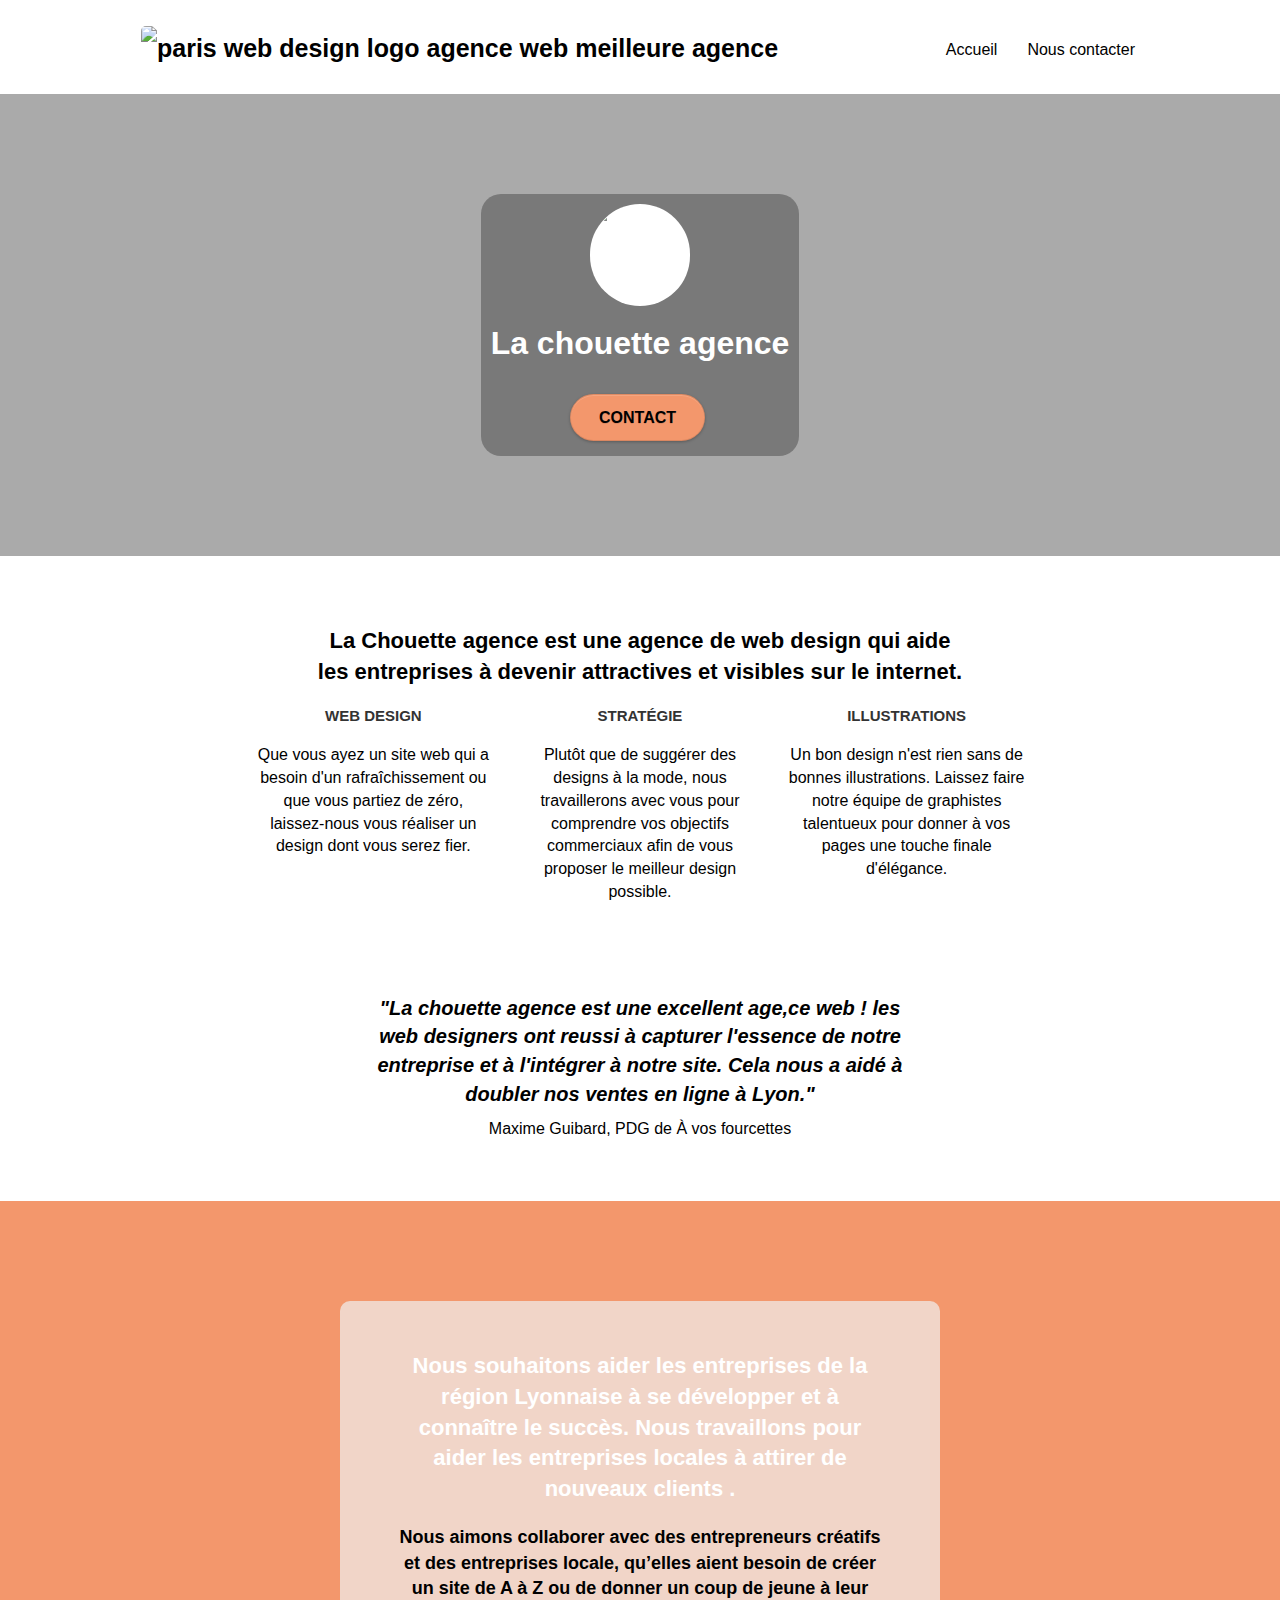
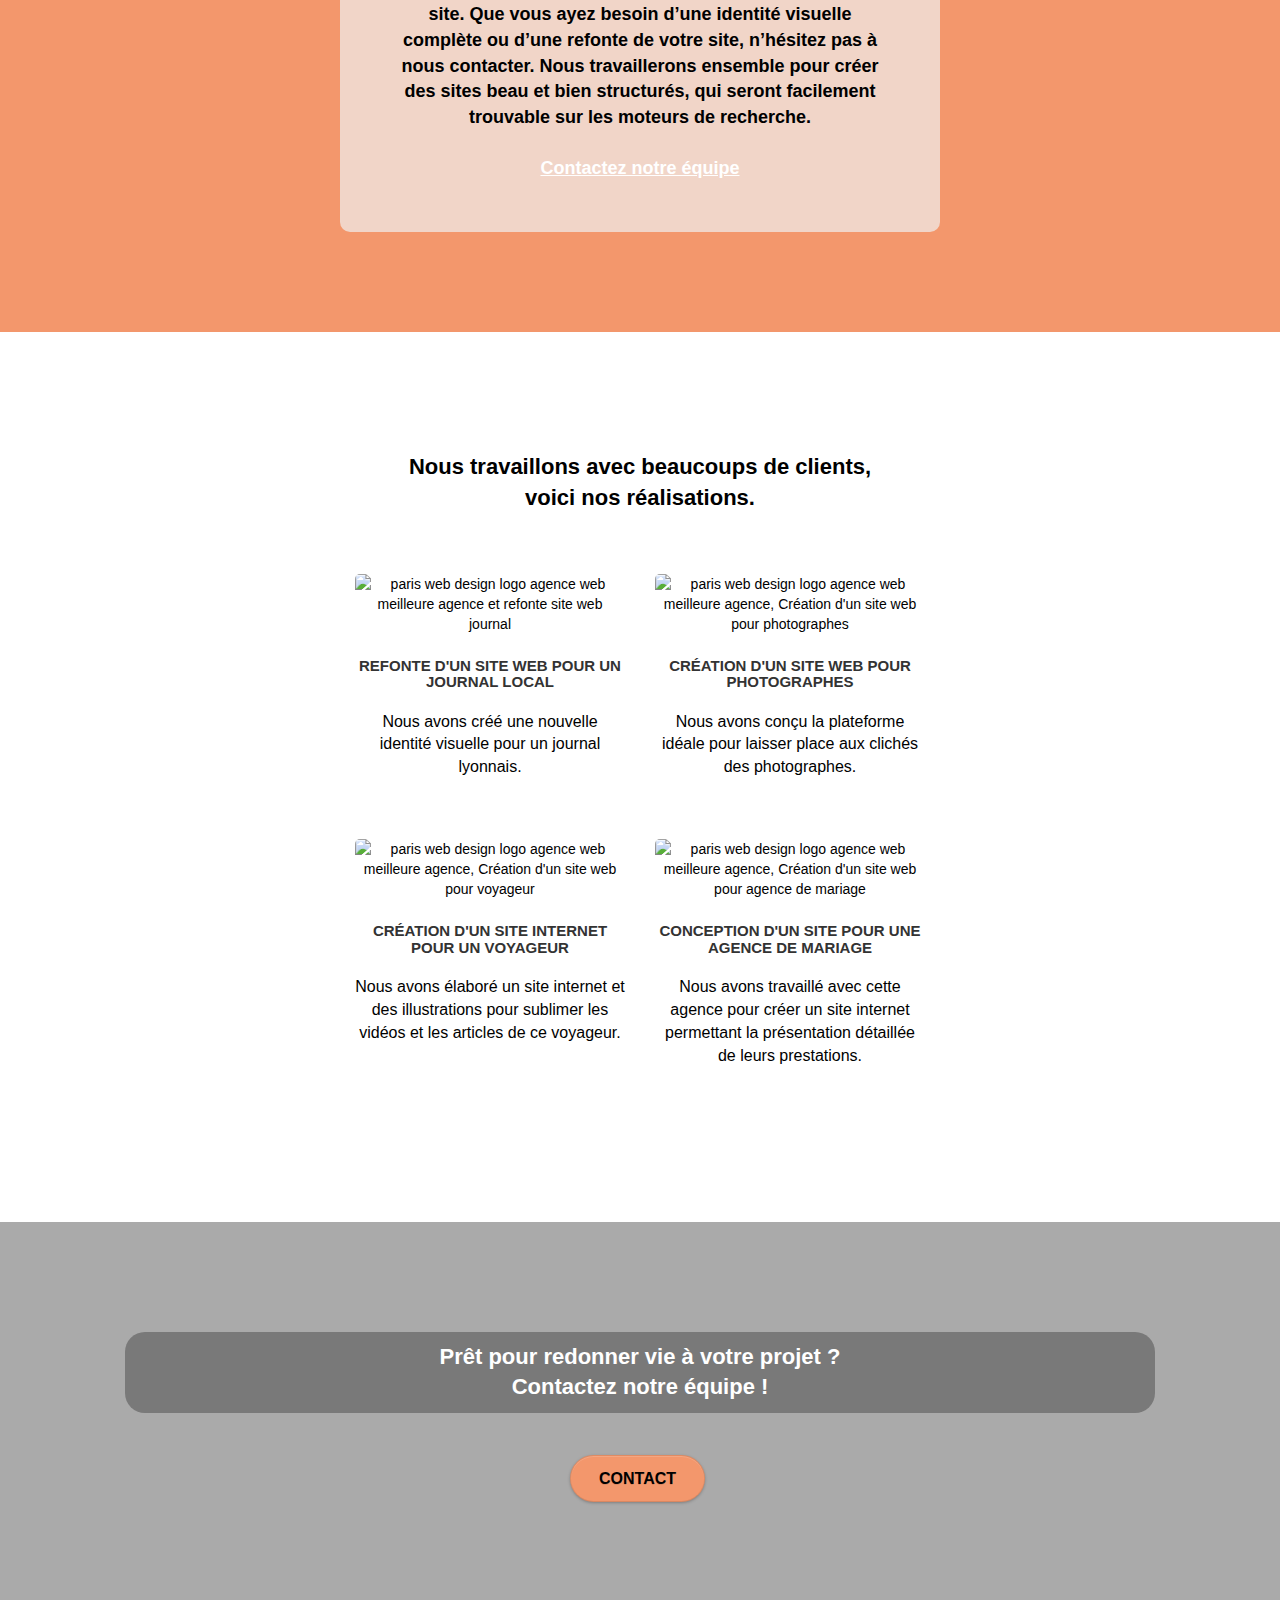
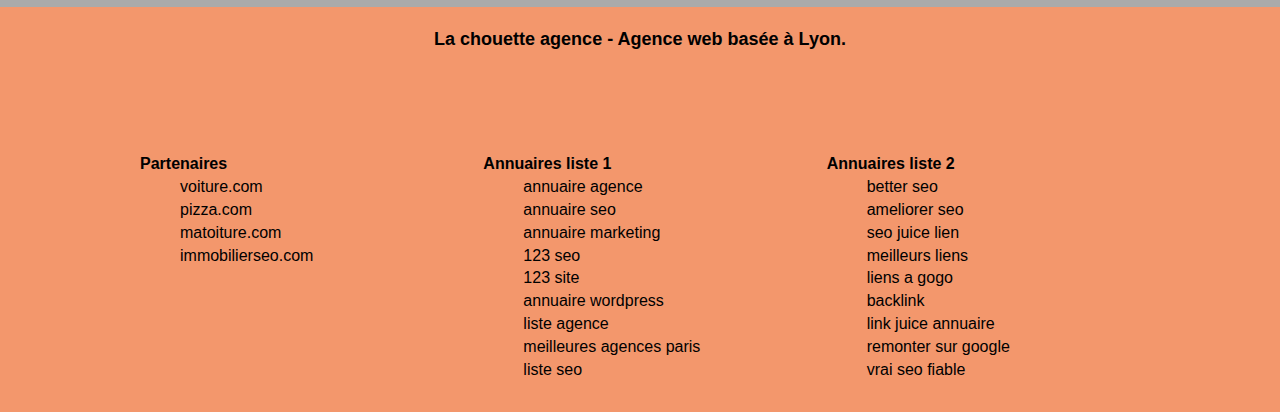
==== commit cf63be86: "Merge pull request #5 from Maki-Alex/develop" ====
--- a/index.html
+++ b/index.html
@@ -22,7 +22,6 @@
 	<script src="./js/gmaps.js"></script>
 
 	<title>La chouette agence</title>
-
 
 	<!-- Analytics -->
 
@@ -69,7 +68,7 @@
 			id="bloc-1-hero">
 			<div class="container bloc-lg">
 				<div class="row tight-width-whitespace">
-					<div class="col-sm-12">
+					<div class="col-sm-12" id="titleWithLogo-index">
 						<img src="img/logo.png" class="center-block image-resize-mode" width="100"
 							alt="La chouette agence, agence web paris, création logo paris" />
 						<h1 class="text-center hero-bloc-text tc-white ">
@@ -90,7 +89,7 @@
 			<div class="container bloc-md">
 				<div class="row">
 					<div class="col-sm-12 text-center">
-						<h2 class="chouette_agence_titre">La Chouette agence est une agence de web design qui aide <br/>les entreprises à devenir attractives et visibles sur le internet.</h3>
+						<h2 class="chouette_agence_titre">La Chouette agence est une agence de web design qui aide <br/>les entreprises à devenir attractives et visibles sur le internet.</h2>
 					</div>
 				</div>
 				<div class="row voffset-lg med-width-whitespace">
@@ -246,7 +245,7 @@
 		<div class="bloc bgc-dark-slate-blue bg-banniere d-bloc bloc-bg-texture texture-paper" id="bloc-5-cta">
 			<div class="container bloc-lg">
 				<div class="row">
-					<h2 class="mg-md text-center tc-white">
+					<h2 class="mg-md text-center tc-white" id="textContact-index">
 						Prêt pour redonner vie à votre projet ? <br> Contactez notre équipe !
 					</h2>
 					<div class="col-sm-12 text-center">
@@ -340,7 +339,7 @@
 		<!-- Footer - bloc-8 END -->
 
 		<!-- Principal conteneur END -->
-
+		</div>
 
 </body>
 
--- a/style.css
+++ b/style.css
@@ -60,6 +60,22 @@
     color: black;
     font-weight: 700;
     font-size: 16px;
+}
+
+.voffset {
+    display: block;
+}
+
+#titleWithLogo-index {
+    background-color: rgba(100, 100, 100, .7);
+    padding: 10px;
+    border-radius: 20px;
+}
+
+#textContact-index {
+    background-color: rgba(100, 100, 100, .7);
+    padding: 10px;
+    border-radius: 20px;
 }
 
 /* fin des modifications */
@@ -812,6 +828,7 @@
 
 .portfolio-thumb {
     margin-bottom: 24px;
+    width: 100%;
 }
 
 .portfolio-row {
@@ -839,7 +856,7 @@
 }
 
 .bgc-dark-slate-blue {
-    background-color: #364577;
+    background-color: #aaa;
 }
 
 .bgc-atomic-tangerine {
@@ -950,10 +967,10 @@
         overflow-x: hidden;
         position: relative;
     }
-    .bloc {
+    /* .bloc {
         padding-left: constant(safe-area-inset-left);
         padding-right: constant(safe-area-inset-right);
-    }
+    } */
     .bloc-group,
     .bloc-group .bloc {
         display: block;
@@ -962,8 +979,8 @@
     .bloc-fill-screen .fill-bloc-top-edge,
     .bloc-fill-screen .fill-bloc-bottom-edge {
         padding: 0 20px;
-        padding-left: constant(safe-area-inset-left);
-        padding-right: constant(safe-area-inset-right);
+        /* padding-left: constant(safe-area-inset-left);
+        padding-right: constant(safe-area-inset-right); */
     }
 }
 
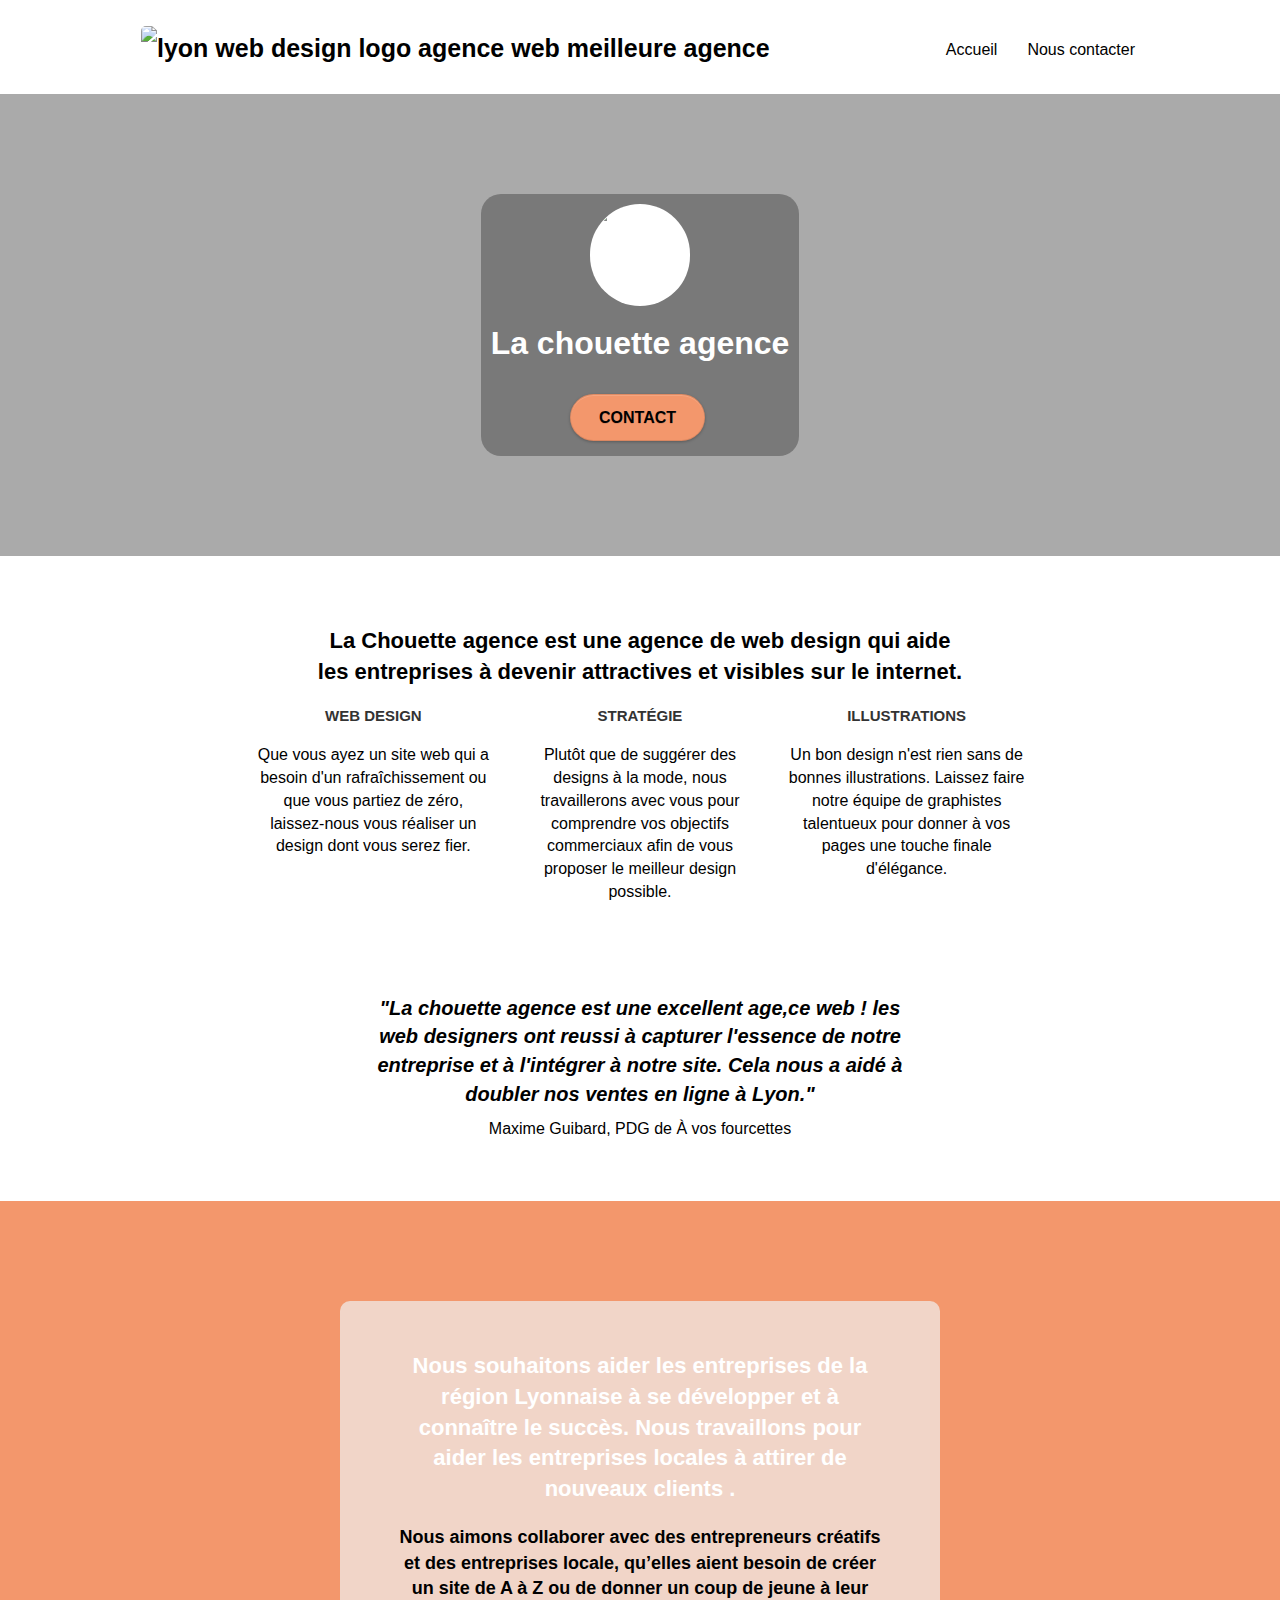
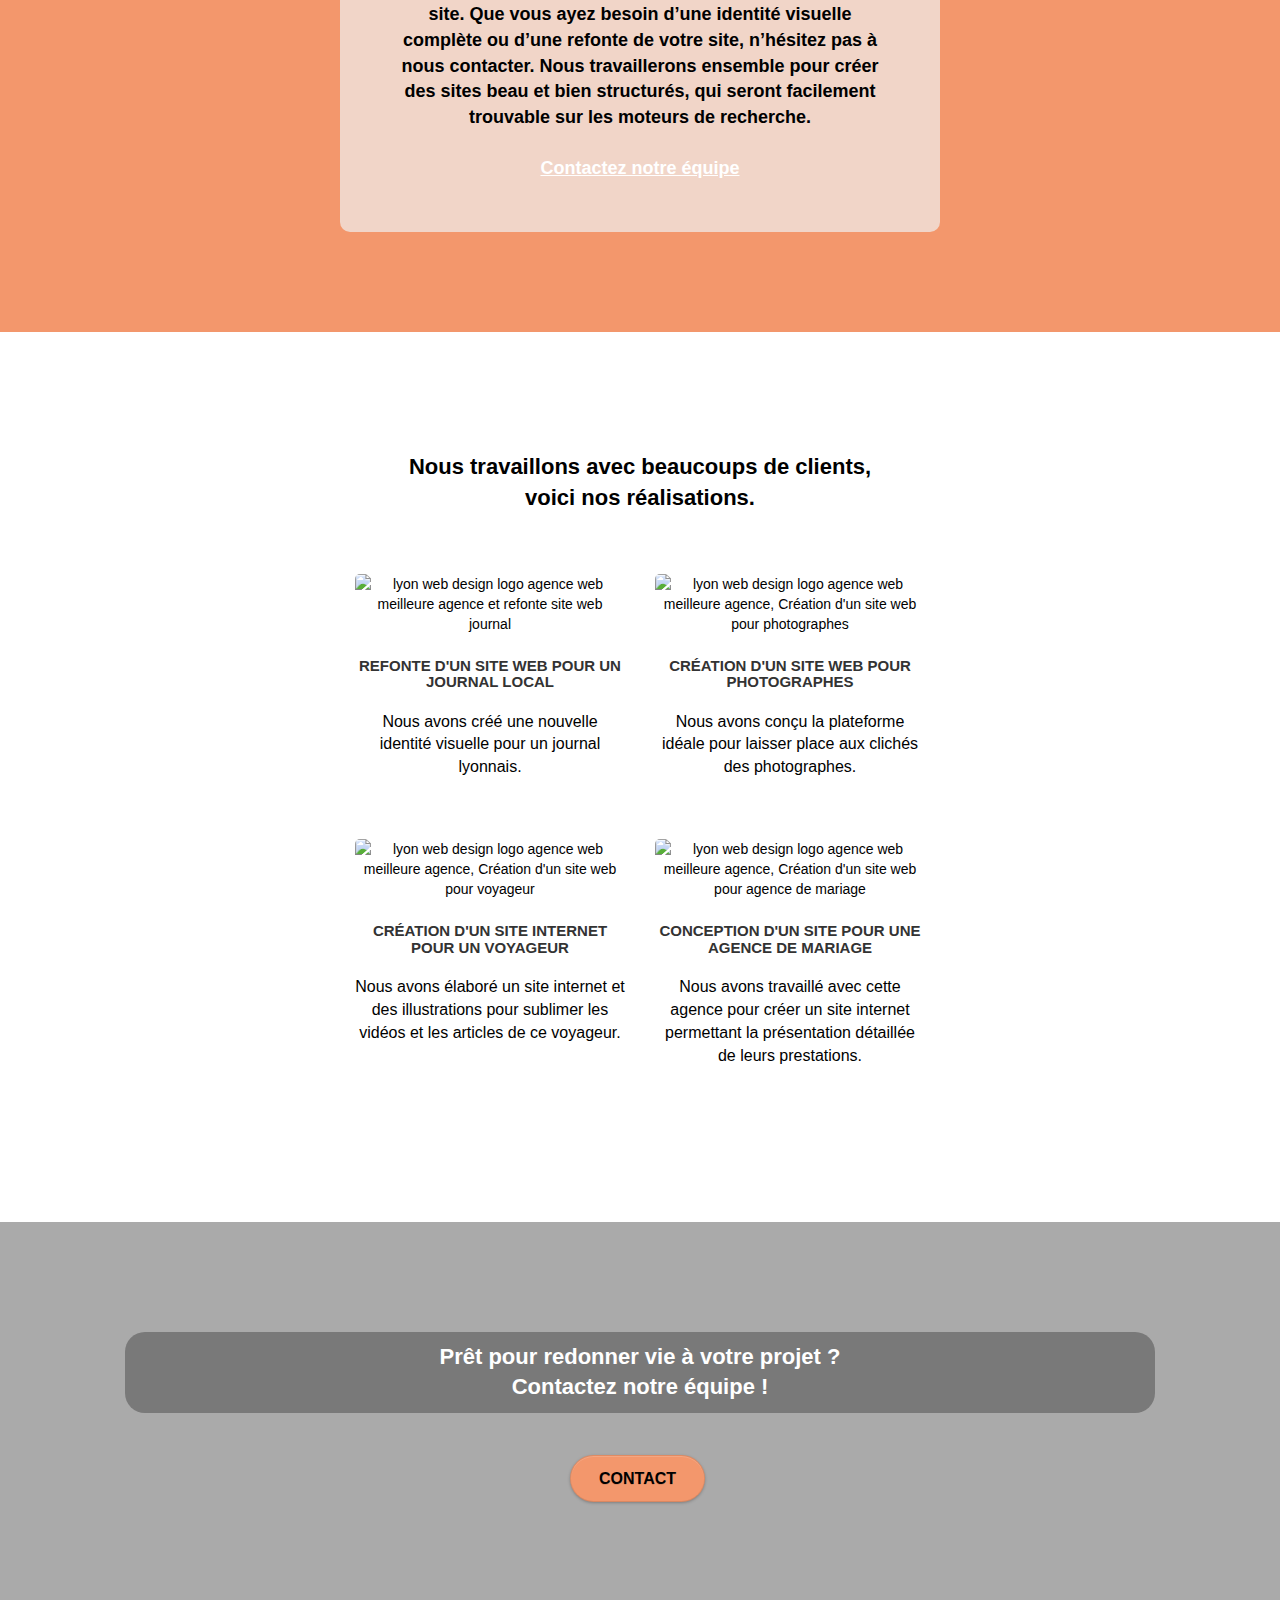
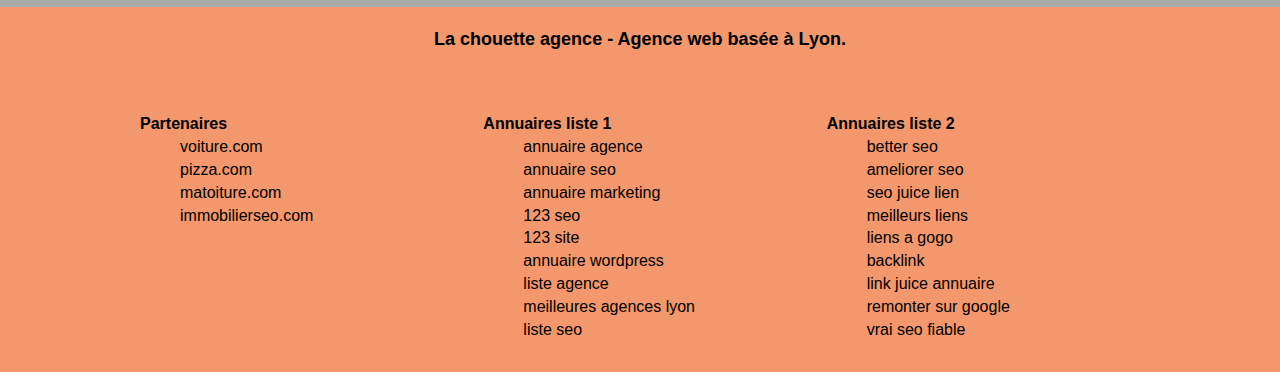
==== commit 10fc1cbc: "correction label page 2" ====
--- a/index.html
+++ b/index.html
@@ -4,10 +4,11 @@
 <head>
 	<meta charset="utf-8">
 	<meta name="keywords"
-		content="seo, google, site web, site internet, agence design paris, agence design, agence design,agence design,agence design,agence design,agence design,agence design,agence design,agence design">
+		content="seo, google, site web, site internet, agence design lyon, agence design, agence design">
 	<meta name="description" content="">
 	<meta name="viewport" content="width=device-width, initial-scale=1.0, viewport-fit=cover">
 	<link rel="shortcut icon" type="image/png" href="favicon.jpg">
+	<link rel="canonical" href="index.html">
 
 	<link rel="stylesheet" type="text/css" href="./css/bootstrap.css">
 	<link rel="stylesheet" type="text/css" href="style.css">
@@ -40,7 +41,7 @@
 				<nav class="navbar row">
 					<div class="navbar-header">
 						<a class="navbar-brand" href="index.html"><img src="img/la-chouette-agence.png"
-								alt="paris web design logo agence web meilleure agence" height="40" /></a>
+								alt="lyon web design logo agence web meilleure agence" height="40" /></a>
 						<button id="nav-toggle" type="button" class="ui-navbar-toggle navbar-toggle"
 							data-toggle="collapse" data-target=".navbar-1">
 							<span class="sr-only">Toggle navigation</span><span class="icon-bar"></span><span
@@ -70,7 +71,7 @@
 				<div class="row tight-width-whitespace">
 					<div class="col-sm-12" id="titleWithLogo-index">
 						<img src="img/logo.png" class="center-block image-resize-mode" width="100"
-							alt="La chouette agence, agence web paris, création logo paris" />
+							alt="La chouette agence, agence web lyon, création logo lyon" />
 						<h1 class="text-center hero-bloc-text tc-white ">
 							La chouette agence
 						</h1>
@@ -187,7 +188,7 @@
 						<a href="#" data-lightbox="img/1.jpg" data-gallery-id="gallery-1"
 							data-caption="Refonte d'un site web pour un journal local" data-frame="snapshot-lb"><img
 								src="img/1.jpg"
-								alt="paris web design logo agence web meilleure agence et refonte site web journal"
+								alt="lyon web design logo agence web meilleure agence et refonte site web journal"
 								class="img-responsive portfolio-thumb" /></a>
 						<h3 class="mg-md text-center">
 							Refonte d'un site web pour un journal local
@@ -200,7 +201,7 @@
 						<a href="#" data-lightbox="img/2.jpg" data-gallery-id="gallery-1"
 							data-caption="Création d'un site web pour photographes" data-frame="snapshot-lb"><img
 								src="img/2.jpg" class="img-responsive portfolio-thumb"
-								alt="paris web design logo agence web meilleure agence, Création d'un site web pour photographes" /></a>
+								alt="lyon web design logo agence web meilleure agence, Création d'un site web pour photographes" /></a>
 						<h3 class="mg-md text-center">
 							Création d'un site web pour photographes
 						</h3>
@@ -214,7 +215,7 @@
 						<a href="#" data-lightbox="img/3.jpeg" data-gallery-id="gallery-1"
 							data-caption="Création d'un site internet pour un voyageur" data-frame="snapshot-lb"><img
 								src="img/3.jpeg" class="img-responsive portfolio-thumb"
-								alt="paris web design logo agence web meilleure agence, Création d'un site web pour voyageur" /></a>
+								alt="lyon web design logo agence web meilleure agence, Création d'un site web pour voyageur" /></a>
 						<h3 class="mg-md text-center">
 							Création d'un site internet pour un voyageur
 						</h3>
@@ -227,7 +228,7 @@
 						<a href="#" data-lightbox="img/4.jpeg" data-gallery-id="gallery-1"
 							data-caption="Conception d'un site pour une agence de mariage" data-frame="snapshot-lb"><img
 								src="img/4.jpeg" class="img-responsive portfolio-thumb"
-								alt="paris web design logo agence web meilleure agence, Création d'un site web pour agence de mariage" /></a>
+								alt="lyon web design logo agence web meilleure agence, Création d'un site web pour agence de mariage" /></a>
 						<h3 class="mg-md text-center">
 							Conception d'un site pour une agence de mariage
 						</h3>
@@ -272,26 +273,25 @@
 						<div class="row row-no-gutters social">
 							<div class="col-sm-3">
 								<div class="text-center">
-									<a class="social" href="index.html"><span class="fa fa-twitter icon-md"></span></a>
+									<a class="social"><span class="fa fa-twitter icon-md"></span></a>
 								</div>
 							</div>
 							<div class="col-sm-3">
 								<div class="text-center">
-									<a class="social" href="index.html"><span class="fa fa-facebook icon-md"></span></a>
+									<a class="social"><span class="fa fa-facebook icon-md"></span></a>
 								</div>
 							</div>
 							<div class="col-sm-3">
 								<div class="text-center">
-									<a class="social" href="index.html"><span class="fa fa-dribbble icon-md"></span></a>
+									<a class="social"><span class="fa fa-dribbble icon-md"></span></a>
 								</div>
 							</div>
 							<div class="col-sm-3">
 								<div class="text-center">
-									<a class="social" href="index.html"><span
+									<a class="social"><span
 											class="fa fa-instagram icon-md"></span></a>
 								</div>
 							</div>
-							<div class="keywords" style="color: initial; visibility: hidden;"> - - - - - - - - - - - - - - - - - -</div>
 						</div>
 						<div class="row">
 							<div class="col-sm-4">
@@ -313,7 +313,7 @@
 									<li><a href="123site.com">123 site</a></li>
 									<li><a href="annuairewordpress.com">annuaire wordpress</a></li>
 									<li><a href="listeagence.com">liste agence</a></li>
-									<li><a href="meilleuresagencesparis.com">meilleures agences paris</a></li>
+									<li><a href="meilleuresagenceslyon.com">meilleures agences lyon</a></li>
 									<li><a href="listeseo.com">liste seo</a></li>
 								</ul>
 							</div>
--- a/style.css
+++ b/style.css
@@ -943,13 +943,13 @@
     }
 }
 
-@media only screen and (min-device-width: 768px) and (max-device-width: 1024px) and (orientation: landscape) {
+@media only screen and (min-width: 768px) and (max-width: 1024px) and (orientation: landscape) {
     .b-parallax {
         background-attachment: scroll;
     }
 }
 
-@media only screen and (min-device-width: 1024px) and (max-device-width: 1366px) and (-webkit-min-device-pixel-ratio: 1.5) {
+@media only screen and (min-width: 1024px) and (max-width: 1366px) and (-webkit-min-device-pixel-ratio: 1.5) {
     .b-parallax {
         background-attachment: scroll;
     }
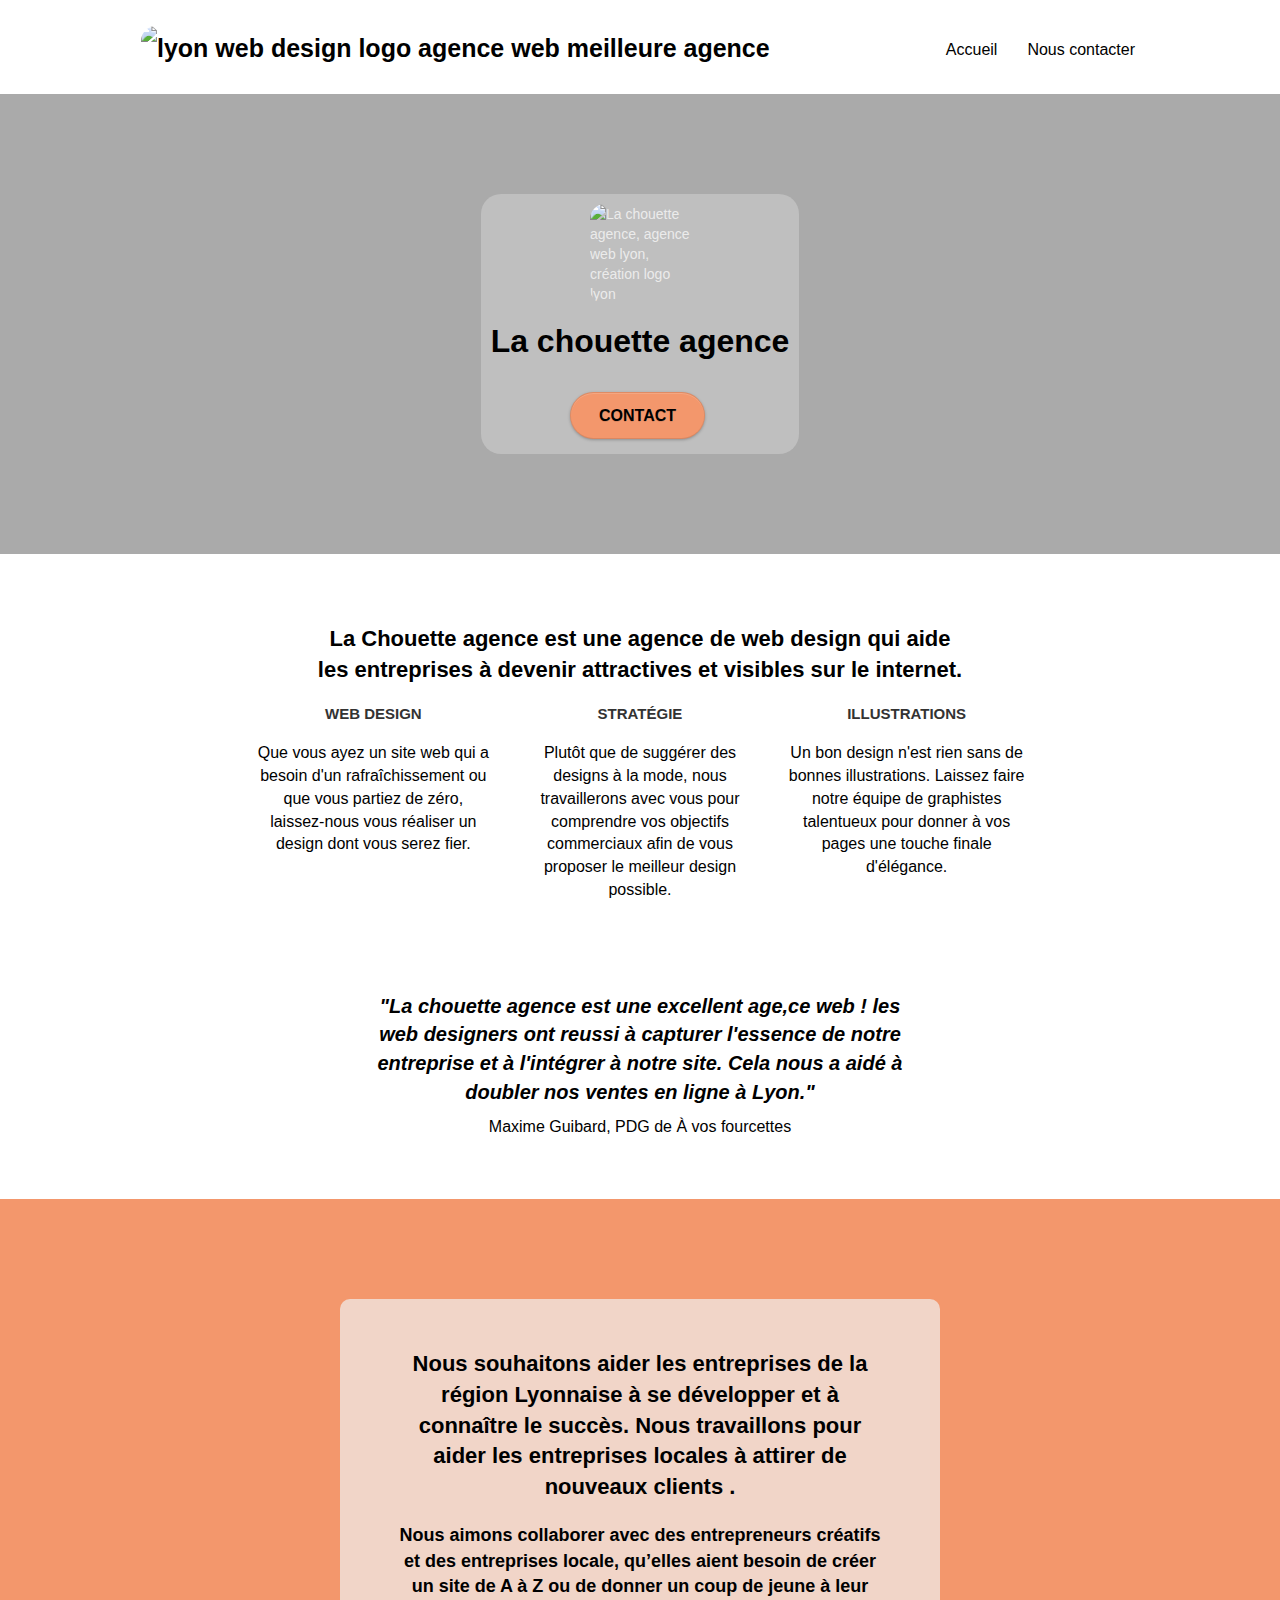
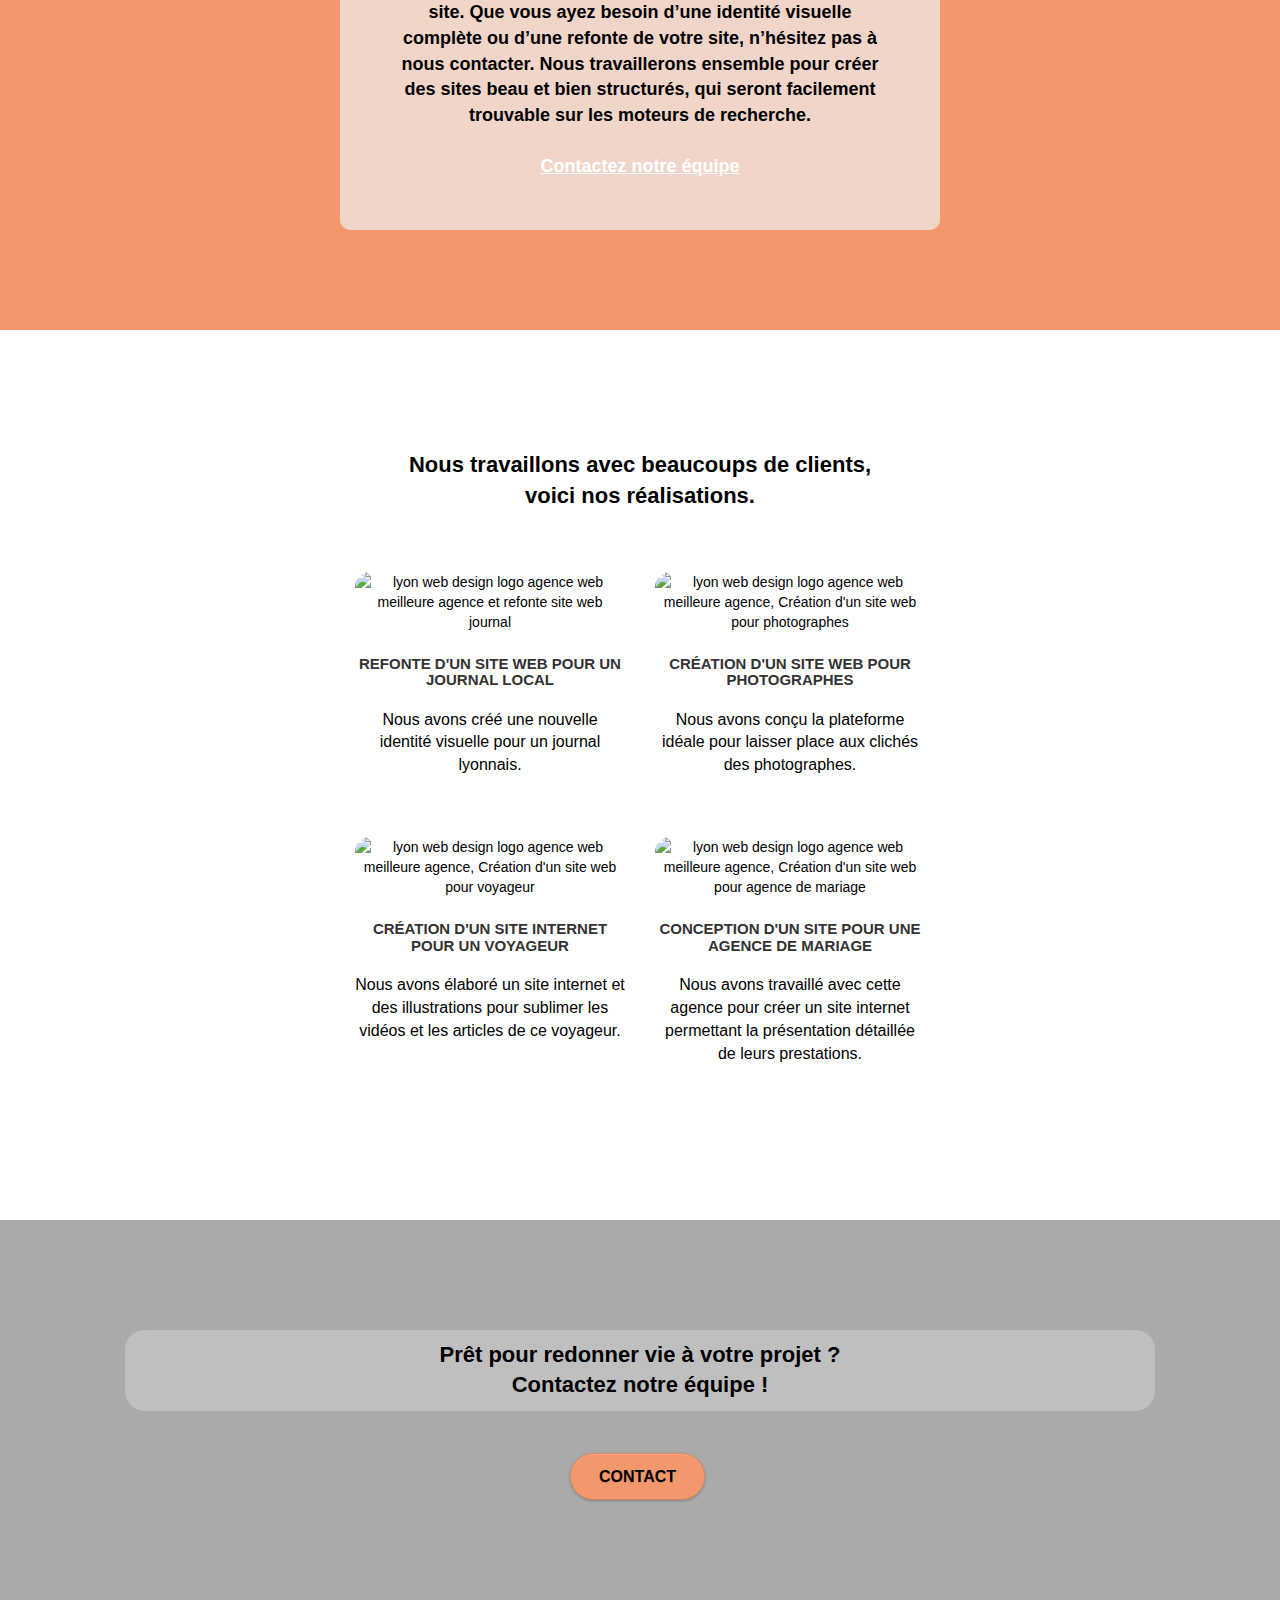
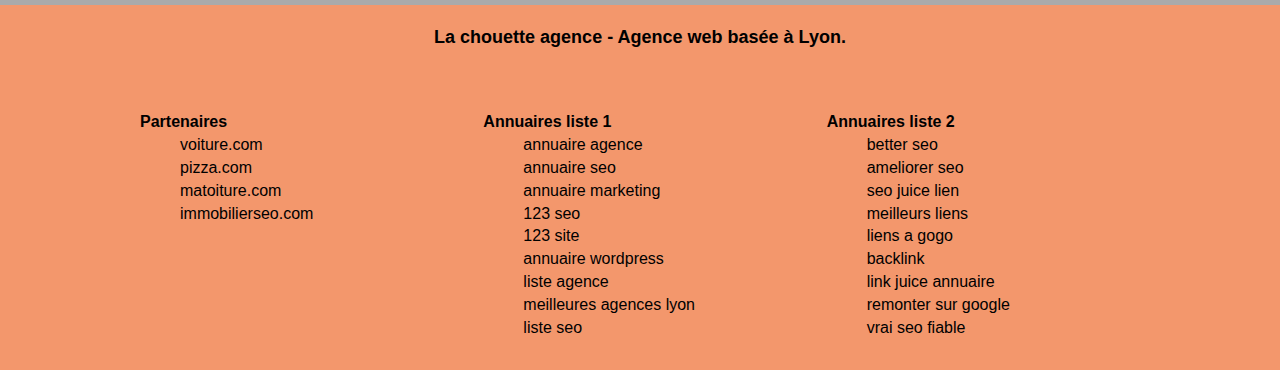
==== commit d8532005: "restoration title index" ====
--- a/index.html
+++ b/index.html
@@ -7,13 +7,14 @@
 		content="seo, google, site web, site internet, agence design lyon, agence design, agence design">
 	<meta name="description" content="">
 	<meta name="viewport" content="width=device-width, initial-scale=1.0, viewport-fit=cover">
-	<link rel="shortcut icon" type="image/png" href="favicon.jpg">
+	<link rel="shortcut icon" type="image/webp" href="favicon.webp">
 	<link rel="canonical" href="index.html">
 
 	<link rel="stylesheet" type="text/css" href="./css/bootstrap.css">
 	<link rel="stylesheet" type="text/css" href="style.css">
 	<link rel="stylesheet" type="text/css" href="./css/font-awesome.css">
 	<link rel="stylesheet" type="text/css" href="./css/et-line.css">
+	<meta name="google-site-verification" content="C1Vf183dV7WezPFk9rNQ1mQv0Sw4Ln5Rpl78AIvskJY" />
 
 
 	<script src="./js/jquery-2.1.0.js"></script>
@@ -40,7 +41,7 @@
 
 				<nav class="navbar row">
 					<div class="navbar-header">
-						<a class="navbar-brand" href="index.html"><img src="img/la-chouette-agence.png"
+						<a class="navbar-brand" href="index.html"><img src="img/la-chouette-agence.webp"
 								alt="lyon web design logo agence web meilleure agence" height="40" /></a>
 						<button id="nav-toggle" type="button" class="ui-navbar-toggle navbar-toggle"
 							data-toggle="collapse" data-target=".navbar-1">
@@ -70,7 +71,7 @@
 			<div class="container bloc-lg">
 				<div class="row tight-width-whitespace">
 					<div class="col-sm-12" id="titleWithLogo-index">
-						<img src="img/logo.png" class="center-block image-resize-mode" width="100"
+						<img src="img/logo.webp" class="center-block image-resize-mode" width="100"
 							alt="La chouette agence, agence web lyon, création logo lyon" />
 						<h1 class="text-center hero-bloc-text tc-white ">
 							La chouette agence
@@ -90,7 +91,8 @@
 			<div class="container bloc-md">
 				<div class="row">
 					<div class="col-sm-12 text-center">
-						<h2 class="chouette_agence_titre">La Chouette agence est une agence de web design qui aide <br/>les entreprises à devenir attractives et visibles sur le internet.</h2>
+						<h2 class="chouette_agence_titre">La Chouette agence est une agence de web design qui aide
+							<br />les entreprises à devenir attractives et visibles sur le internet.</h2>
 					</div>
 				</div>
 				<div class="row voffset-lg med-width-whitespace">
@@ -133,7 +135,7 @@
 				</div>
 				<div class="row voffset-lg voffset">
 					<div class="col-xs-12 col-md-8 col-md-offset-2 text-center">
-				
+
 						<p id="citation-texte">
 							"La chouette agence est une excellent age,ce web ! les <br>
 							web designers ont reussi à capturer l'essence de notre<br>
@@ -141,7 +143,7 @@
 							doubler nos ventes en ligne à Lyon."
 						</p>
 						<p id="citation-author">
-							Maxime Guibard, PDG de À vos fourcettes 
+							Maxime Guibard, PDG de À vos fourcettes
 						</p>
 
 					</div>
@@ -166,8 +168,8 @@
 							aient besoin de créer un site de A à Z ou de donner un coup de jeune à leur site. Que vous
 							ayez besoin d’une identité visuelle complète ou d’une refonte de votre site, n’hésitez pas à
 							nous contacter. Nous travaillerons ensemble pour créer des sites beau et bien structurés,
-							qui seront facilement trouvable sur les moteurs de recherche. <br><br><a class="ltc-white bold-link"
-								href="page2.html">Contactez notre équipe</a>
+							qui seront facilement trouvable sur les moteurs de recherche. <br><br><a
+								class="ltc-white bold-link" href="page2.html">Contactez notre équipe</a>
 						</p>
 					</div>
 				</div>
@@ -180,14 +182,15 @@
 			<div class="container bloc-lg">
 				<div class="row">
 					<div class="col-sm-12 text-center">
-						<h2 class="chouette_agence_titre">Nous travaillons avec beaucoups de clients, <br/> voici nos réalisations.</h2>
+						<h2 class="chouette_agence_titre">Nous travaillons avec beaucoups de clients, <br /> voici nos
+							réalisations.</h2>
 					</div>
 				</div>
 				<div class="row tight-width-whitespace portfolio-row">
 					<div class="col-sm-6">
-						<a href="#" data-lightbox="img/1.jpg" data-gallery-id="gallery-1"
+						<a href="#" data-lightbox="img/1.webp" data-gallery-id="gallery-1"
 							data-caption="Refonte d'un site web pour un journal local" data-frame="snapshot-lb"><img
-								src="img/1.jpg"
+								src="img/1.webp"
 								alt="lyon web design logo agence web meilleure agence et refonte site web journal"
 								class="img-responsive portfolio-thumb" /></a>
 						<h3 class="mg-md text-center">
@@ -198,9 +201,9 @@
 						</p>
 					</div>
 					<div class="col-sm-6">
-						<a href="#" data-lightbox="img/2.jpg" data-gallery-id="gallery-1"
+						<a href="#" data-lightbox="img/2.webp" data-gallery-id="gallery-1"
 							data-caption="Création d'un site web pour photographes" data-frame="snapshot-lb"><img
-								src="img/2.jpg" class="img-responsive portfolio-thumb"
+								src="img/2.webp" class="img-responsive portfolio-thumb"
 								alt="lyon web design logo agence web meilleure agence, Création d'un site web pour photographes" /></a>
 						<h3 class="mg-md text-center">
 							Création d'un site web pour photographes
@@ -212,9 +215,9 @@
 				</div>
 				<div class="row tight-width-whitespace portfolio-row">
 					<div class="col-sm-6">
-						<a href="#" data-lightbox="img/3.jpeg" data-gallery-id="gallery-1"
+						<a href="#" data-lightbox="img/3.webp" data-gallery-id="gallery-1"
 							data-caption="Création d'un site internet pour un voyageur" data-frame="snapshot-lb"><img
-								src="img/3.jpeg" class="img-responsive portfolio-thumb"
+								src="img/3.webp" class="img-responsive portfolio-thumb"
 								alt="lyon web design logo agence web meilleure agence, Création d'un site web pour voyageur" /></a>
 						<h3 class="mg-md text-center">
 							Création d'un site internet pour un voyageur
@@ -225,9 +228,9 @@
 						</p>
 					</div>
 					<div class="col-sm-6">
-						<a href="#" data-lightbox="img/4.jpeg" data-gallery-id="gallery-1"
+						<a href="#" data-lightbox="img/4.webp" data-gallery-id="gallery-1"
 							data-caption="Conception d'un site pour une agence de mariage" data-frame="snapshot-lb"><img
-								src="img/4.jpeg" class="img-responsive portfolio-thumb"
+								src="img/4.webp" class="img-responsive portfolio-thumb"
 								alt="lyon web design logo agence web meilleure agence, Création d'un site web pour agence de mariage" /></a>
 						<h3 class="mg-md text-center">
 							Conception d'un site pour une agence de mariage
@@ -259,7 +262,8 @@
 		<!-- bloc-5-cta END -->
 
 		<!-- ScrollToTop Button -->
-		<a class="bloc-button btn btn-d scrollToTop" onclick="scrollToTarget('1')"><span class="fa fa-chevron-up"></span></a>
+		<a class="bloc-button btn btn-d scrollToTop" onclick="scrollToTarget('1')"><span
+				class="fa fa-chevron-up"></span></a>
 		<!-- ScrollToTop Button END-->
 
 		<!-- Footer - bloc-8 -->
@@ -288,8 +292,7 @@
 							</div>
 							<div class="col-sm-3">
 								<div class="text-center">
-									<a class="social"><span
-											class="fa fa-instagram icon-md"></span></a>
+									<a class="social"><span class="fa fa-instagram icon-md"></span></a>
 								</div>
 							</div>
 						</div>
@@ -339,7 +342,7 @@
 		<!-- Footer - bloc-8 END -->
 
 		<!-- Principal conteneur END -->
-		</div>
+	</div>
 
 </body>
 
--- a/style.css
+++ b/style.css
@@ -1,13 +1,13 @@
  /* Modifications apporté au CSS */
 
- .image-resize-mode {
+ /* .image-resize-mode {
      background-color: white;
      border-radius: 50px;
      padding: 1px;
- }
+ } */
 
 img {
-    border-radius: 5px;
+    border-radius: 15px;
 }
 
 .lightbox-caption{
@@ -37,8 +37,7 @@
 
 #contact-info p{
     margin-top: 10%;
-    margin-left: 40%;
-    float: right;
+    margin-left: 5%;
     font-weight: 600;
 }
 
@@ -67,13 +66,13 @@
 }
 
 #titleWithLogo-index {
-    background-color: rgba(100, 100, 100, .7);
+    background-color: rgba(200, 200, 200, .7);
     padding: 10px;
     border-radius: 20px;
 }
 
 #textContact-index {
-    background-color: rgba(100, 100, 100, .7);
+    background-color: rgba(200, 200, 200, .7);
     padding: 10px;
     border-radius: 20px;
 }
@@ -175,7 +174,7 @@
 }
 
 .texture-paper::before {
-    background: url("img/texture-paper.png");
+    background: url("img/texture-paper.webp");
     background-size: 280px 280px;
 }
 
@@ -217,7 +216,7 @@
 .d-bloc h5 a,
 .d-bloc h6 a,
 .d-bloc p a {
-    color: rgba(255, 255, 255, .6);
+    color: rgba(255, 255, 255, .8);
 }
 
 .d-bloc .a-btn:hover,
@@ -866,7 +865,7 @@
 }
 
 .tc-white {
-    color: #fff!important;
+    color: #000!important;
     text-align: center;
     opacity: 1;
     z-index: 999;
@@ -905,19 +904,20 @@
 }
 
 .bg-dots-bg {
-    background-image: url("img/dots-bg.png");
+    background-image: url("img/dots-bg.webp");
 }
 
 .bg-lines-h2-bg {
-    background-image: url("img/lines-h2-bg.png");
+    background-image: url("img/lines-h2-bg.webp");
 }
 
 .bg-banniere {
-    background-image: url("img/la-chouette-agence-banniere.jpg");
+    background-image: url("img/la-chouette-agence-banniere.webp");
+    opacity: 1;
 }
 
 .bg-presentation {
-    background-image: url("img/image-de-presentation.jpeg");
+    background-image: url("img/image-de-presentation.webp");
 }
 
 @media (max-width: 1024px) {
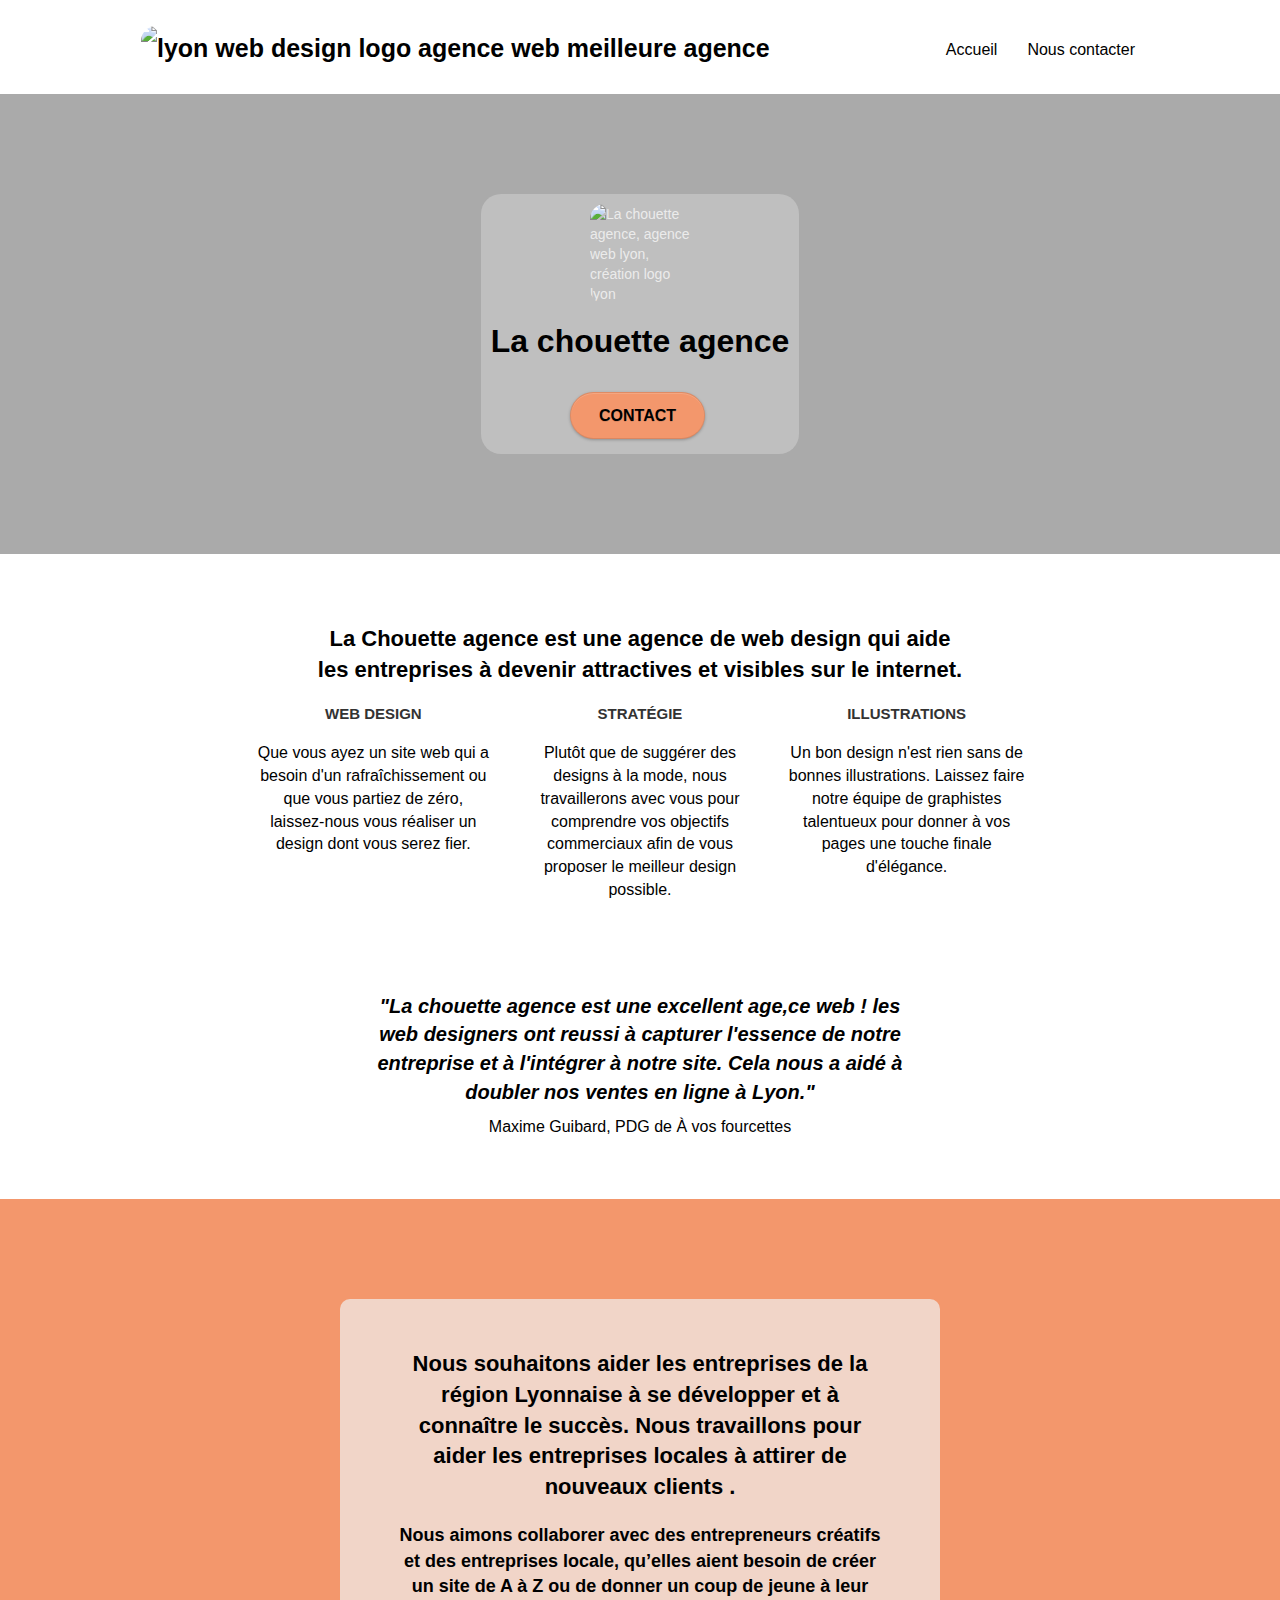
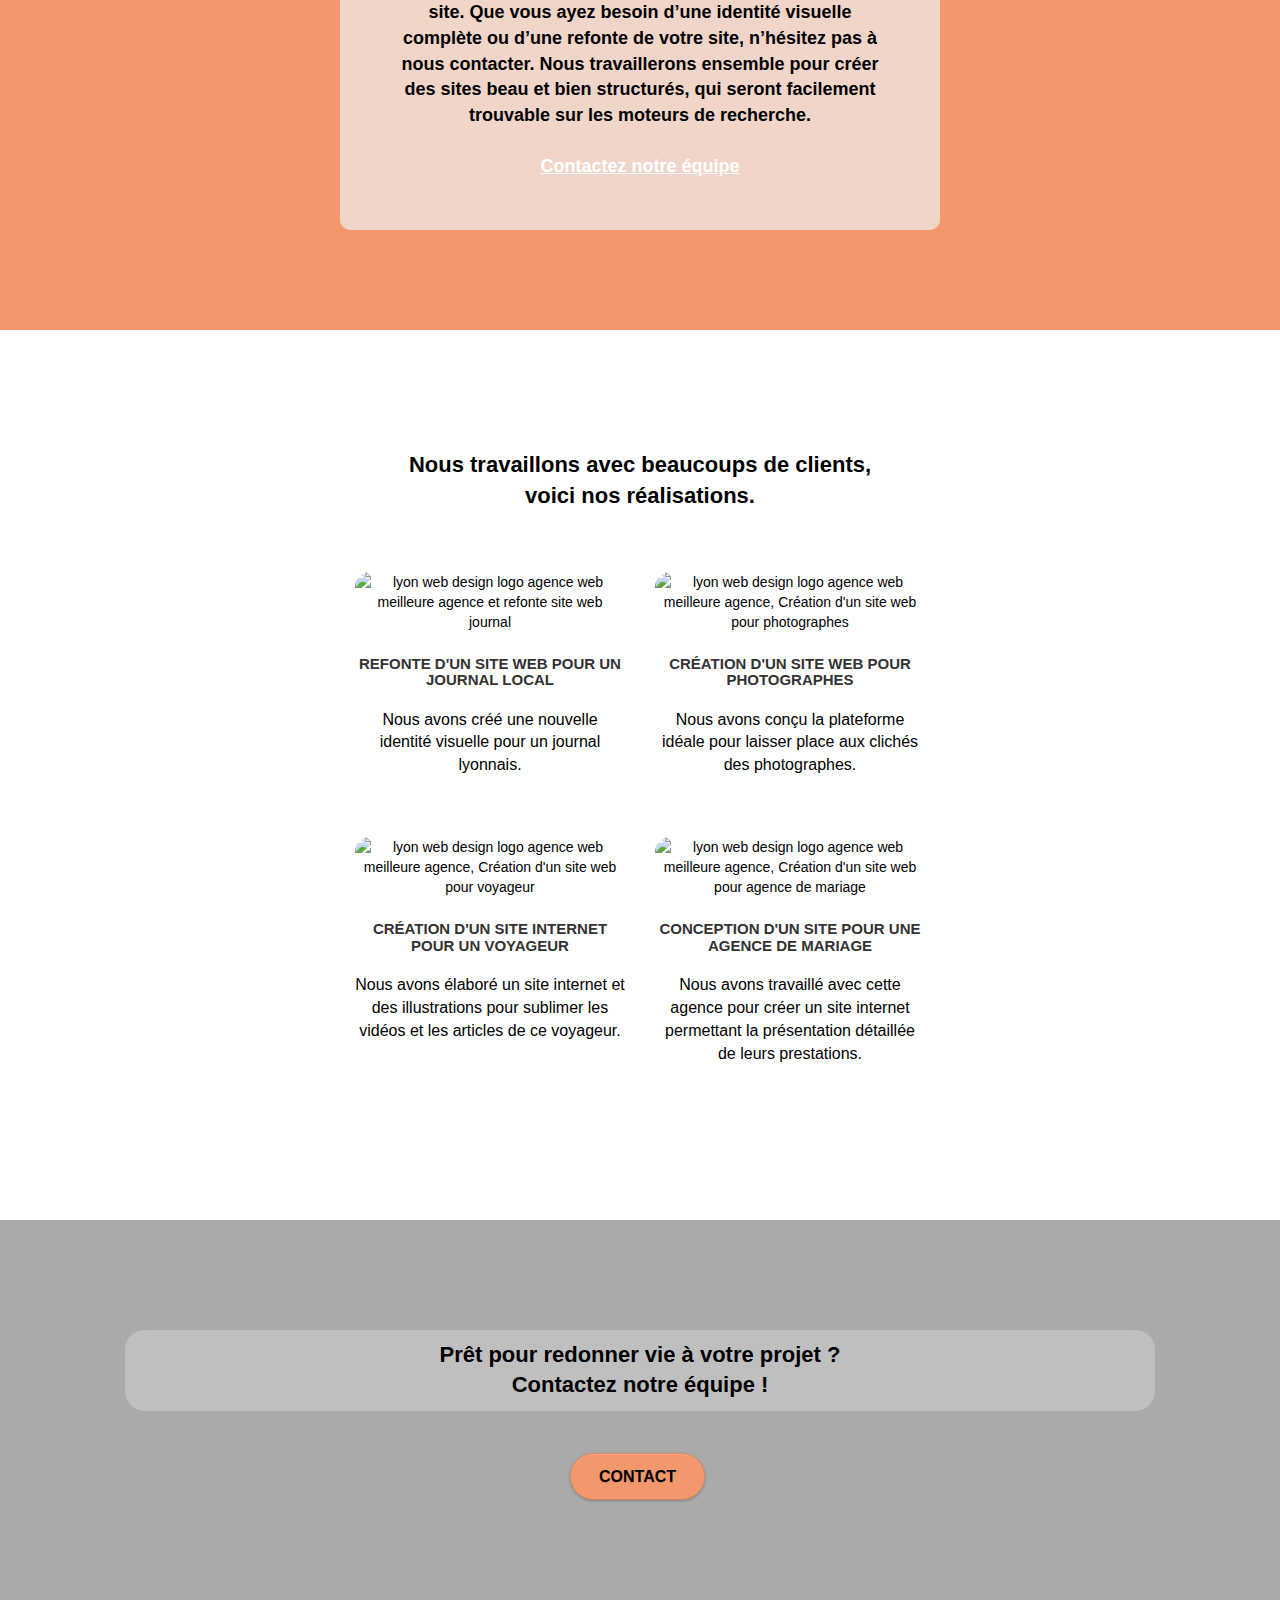
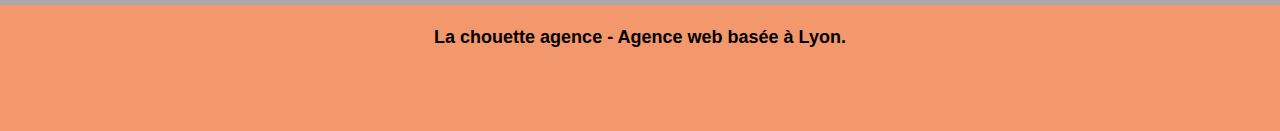
==== commit 743b5a7c: "partenariat link deleted" ====
--- a/index.html
+++ b/index.html
@@ -7,7 +7,7 @@
 		content="seo, google, site web, site internet, agence design lyon, agence design, agence design">
 	<meta name="description" content="">
 	<meta name="viewport" content="width=device-width, initial-scale=1.0, viewport-fit=cover">
-	<link rel="shortcut icon" type="image/webp" href="favicon.webp">
+	<link rel="shortcut icon" type="image/webp" href="favicon.jpg">
 	<link rel="canonical" href="index.html">
 
 	<link rel="stylesheet" type="text/css" href="./css/bootstrap.css">
@@ -296,45 +296,6 @@
 								</div>
 							</div>
 						</div>
-						<div class="row">
-							<div class="col-sm-4">
-								Partenaires
-								<ul>
-									<li><a href="voiture.com">voiture.com</a></li>
-									<li><a href="pizza.com">pizza.com</a></li>
-									<li><a href="matoiture.com">matoiture.com</a></li>
-									<li><a href="immobilierseo.com">immobilierseo.com</a></li>
-								</ul>
-							</div>
-							<div class="col-sm-4">
-								Annuaires liste 1
-								<ul>
-									<li><a href="annuaireagence.com">annuaire agence</a></li>
-									<li><a href="annuaireseo.com">annuaire seo</a></li>
-									<li><a href="annuairemarketing.com">annuaire marketing</a></li>
-									<li><a href="123seoture.com">123 seo</a></li>
-									<li><a href="123site.com">123 site</a></li>
-									<li><a href="annuairewordpress.com">annuaire wordpress</a></li>
-									<li><a href="listeagence.com">liste agence</a></li>
-									<li><a href="meilleuresagenceslyon.com">meilleures agences lyon</a></li>
-									<li><a href="listeseo.com">liste seo</a></li>
-								</ul>
-							</div>
-							<div class="col-sm-4">
-								Annuaires liste 2
-								<ul>
-									<li><a href="betterseo.com">better seo</a></li>
-									<li><a href="ameliorerseo.com">ameliorer seo</a></li>
-									<li><a href="seojuicelien.com">seo juice lien</a></li>
-									<li><a href="meilleursliens.com">meilleurs liens</a></li>
-									<li><a href="liensagogo.com">liens a gogo</a></li>
-									<li><a href="backlink.com">backlink</a></li>
-									<li><a href="linkjuiceannuaire.com">link juice annuaire</a></li>
-									<li><a href="remontersurgoogle.com">remonter sur google</a></li>
-									<li><a href="vraiseofiable.com">vrai seo fiable</a></li>
-								</ul>
-							</div>
-						</div>
 					</div>
 				</div>
 			</div>
